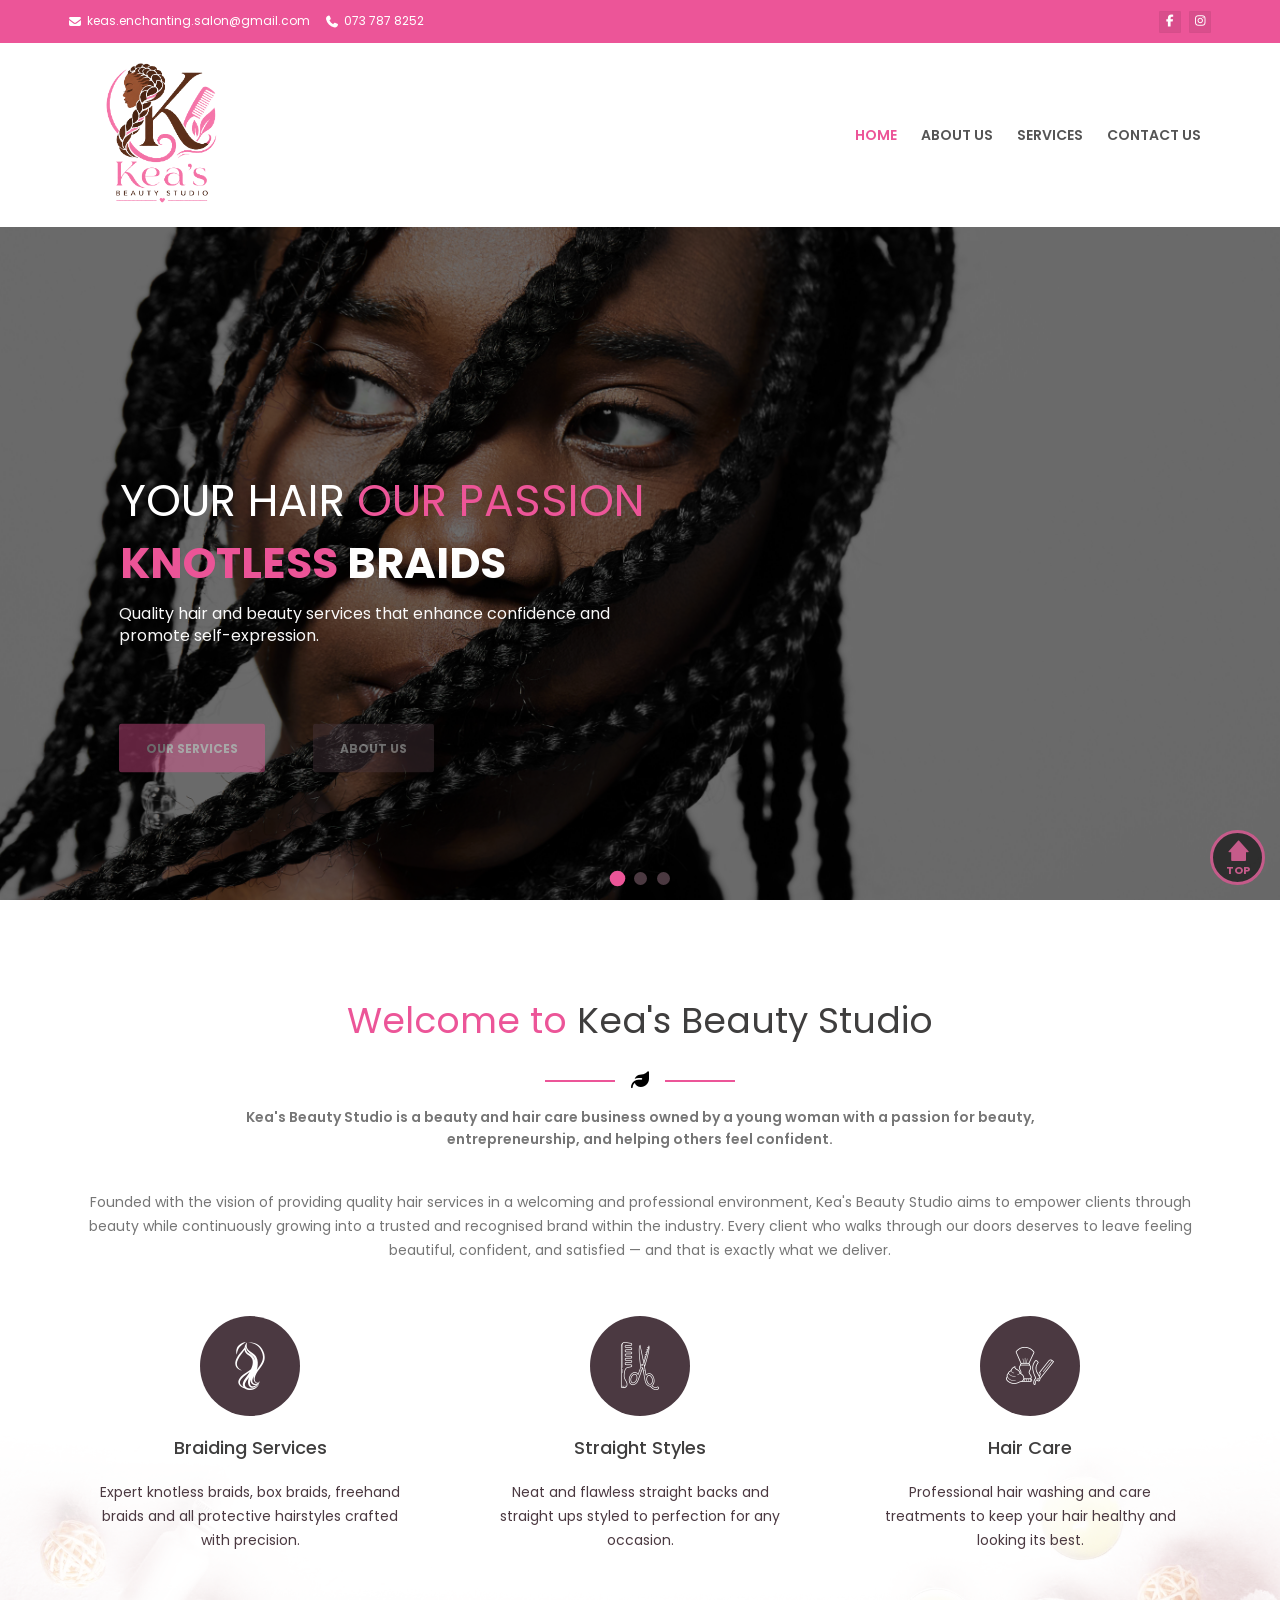
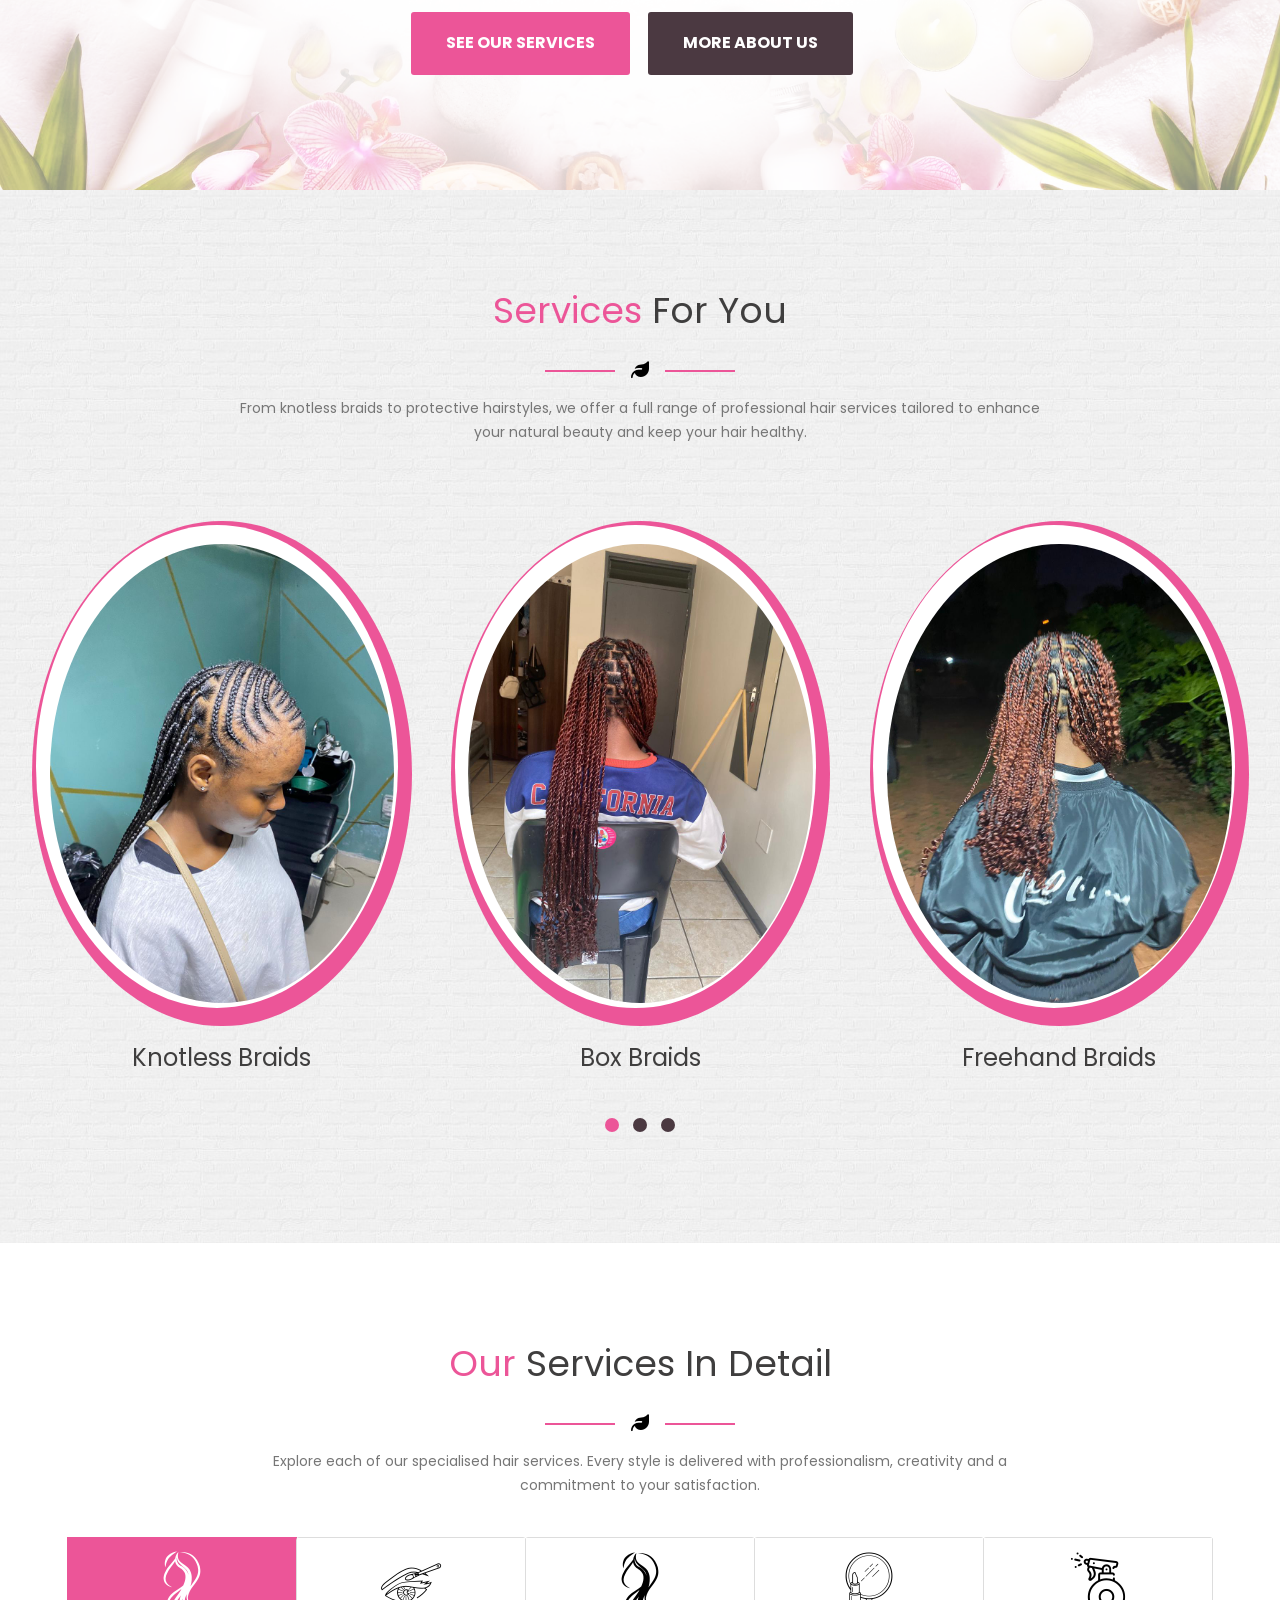
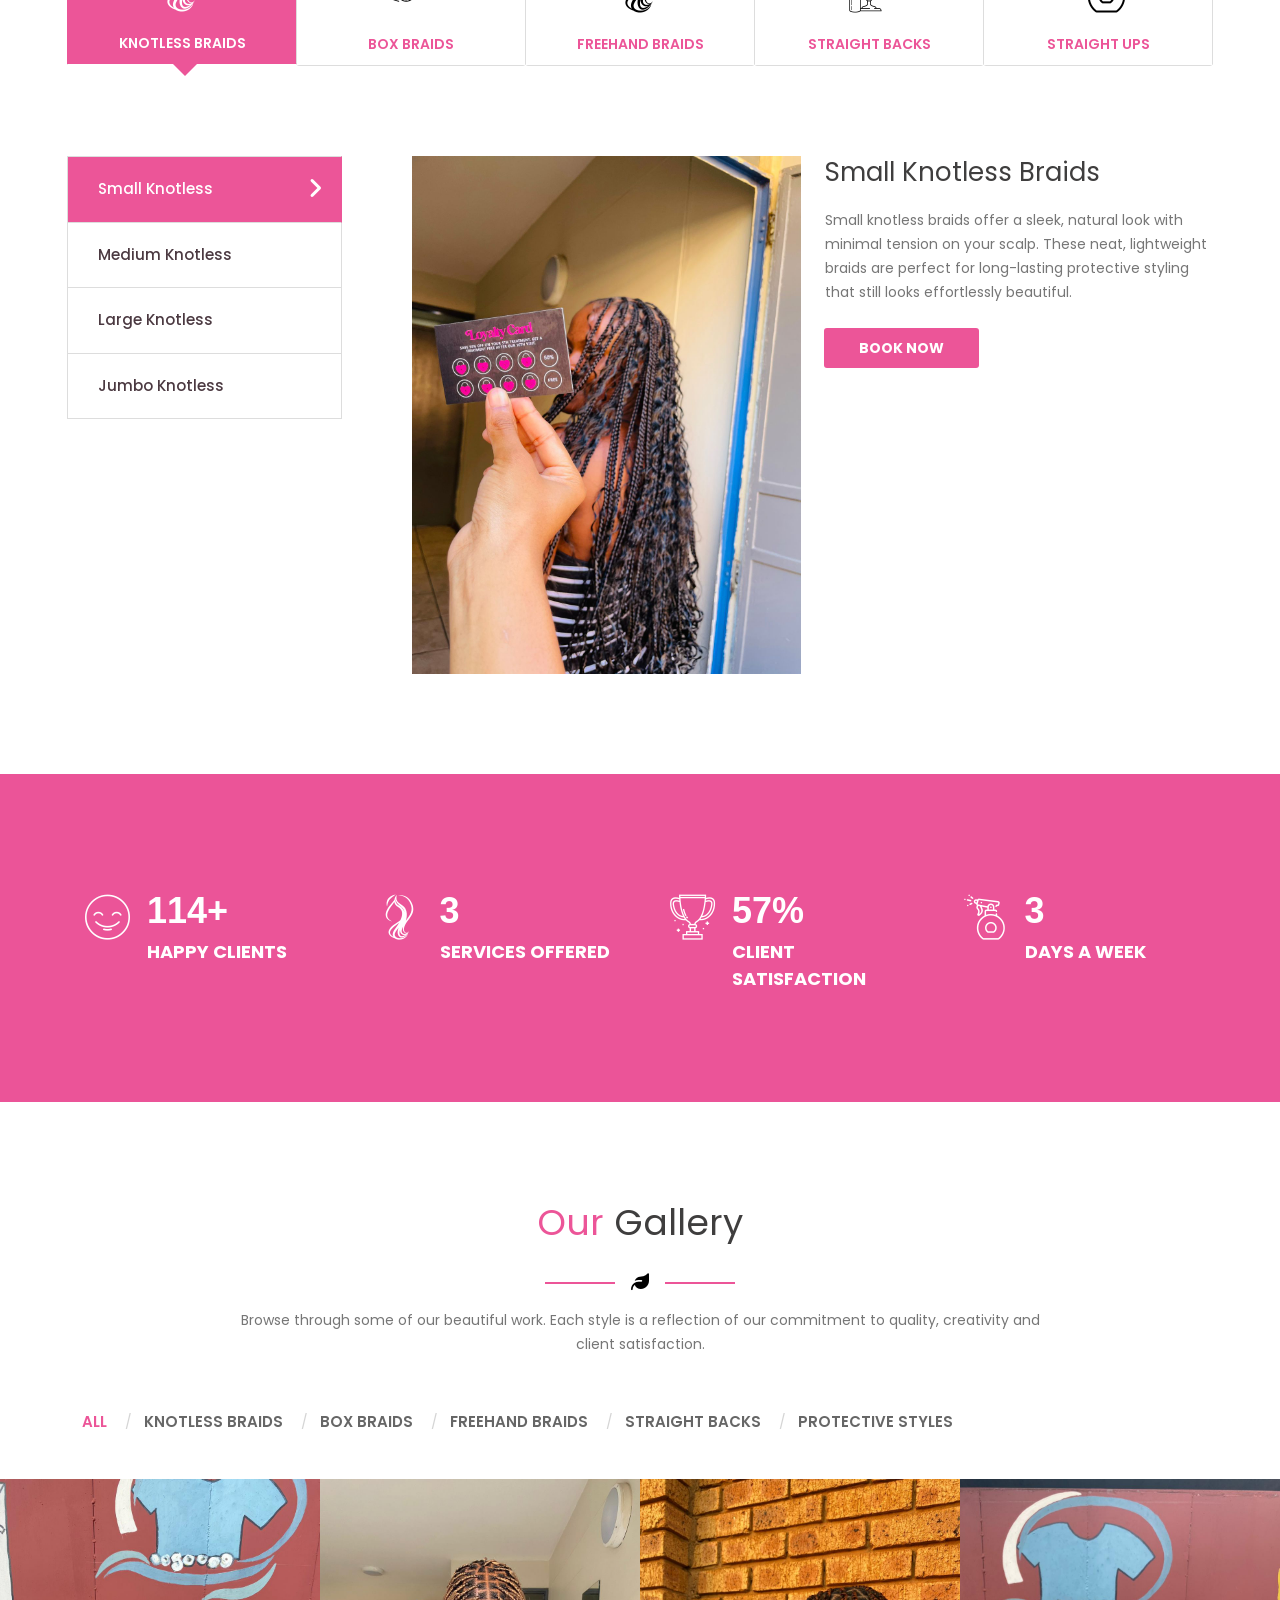
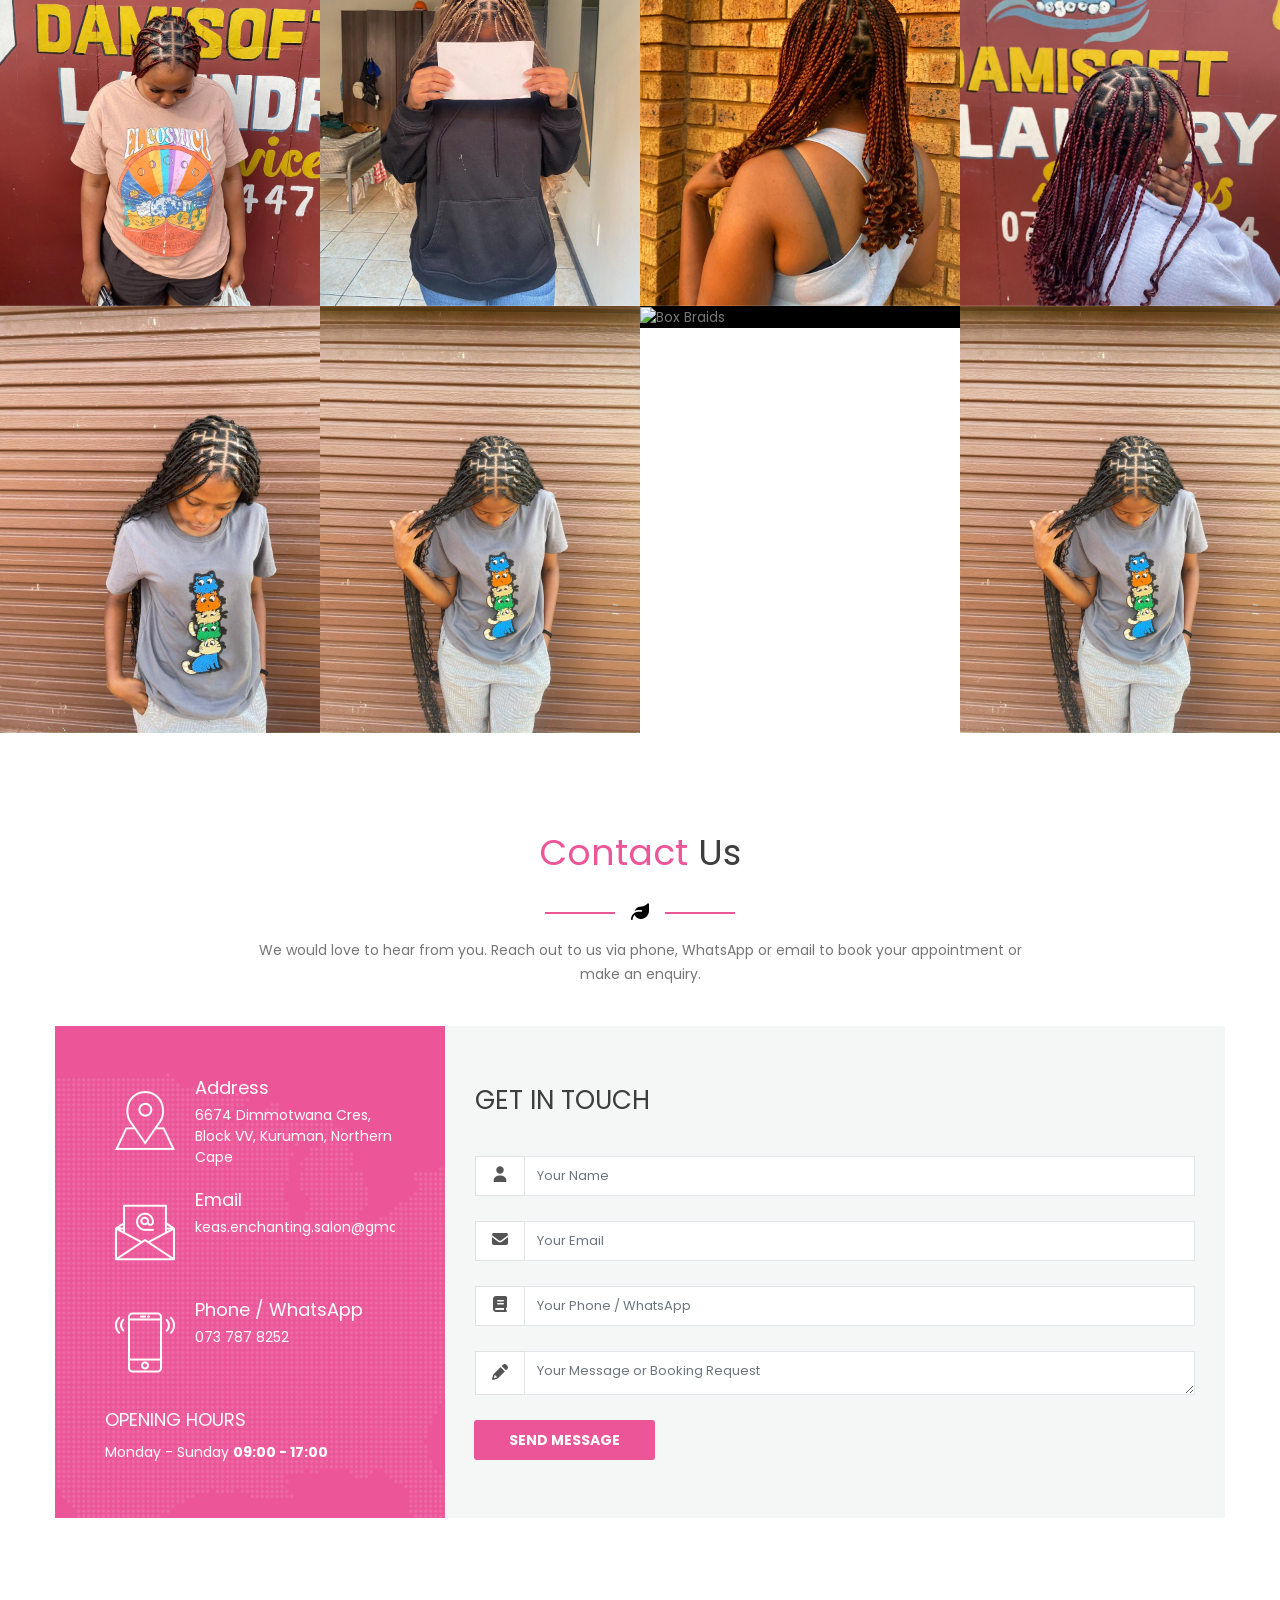
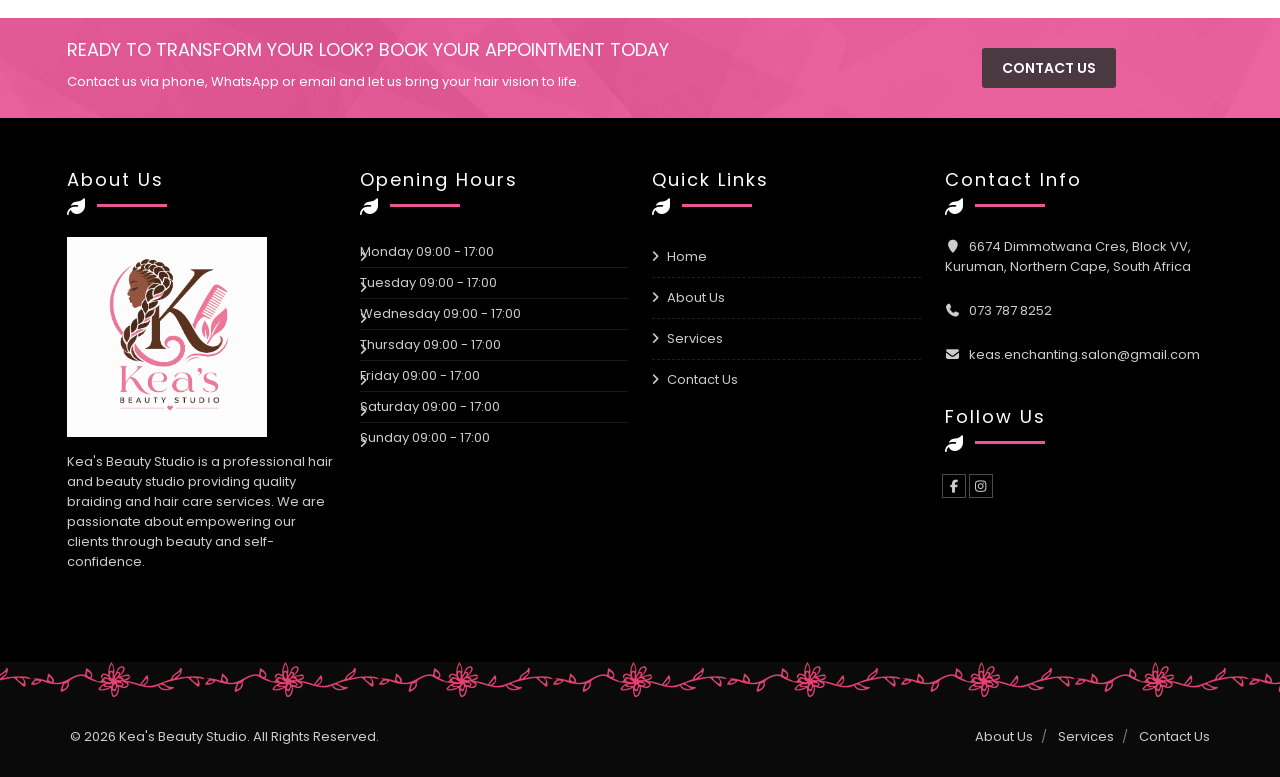
==== spa/index.html @ 13ef755a "first commit" ====
<!DOCTYPE html>

<html lang="en">

<head>

	<!-- META -->
    <meta charset="utf-8">
    <meta http-equiv="X-UA-Compatible" content="IE=edge">
    <meta name="keywords" content="hair braiding, knotless braids, box braids, protective hairstyles, hair studio, Kuruman">
    <meta name="author" content="Kea's Beauty Studio">
    <meta name="robots" content="">    
    <meta name="description" content="Kea's Beauty Studio - Quality hair and beauty services in a welcoming and professional environment.">
    
    <!-- FAVICONS ICON -->
    <link rel="icon" href="images/favicon.ico" type="image/x-icon" >
    <link rel="shortcut icon" type="image/x-icon" href="images/favicon.png" >
    
    <!-- PAGE TITLE HERE -->
    <title>Kea's Beauty Studio | Home</title>
    
    <!-- MOBILE SPECIFIC -->
    <meta name="viewport" content="width=device-width, initial-scale=1">

    <link rel="stylesheet" type="text/css" href="css/bootstrap.min.css">
    <link rel="stylesheet" type="text/css" href="css/font-awesome.min.css">
    <link rel="stylesheet" type="text/css" href="css/flaticon.min.css">
    <link rel="stylesheet" type="text/css" href="css/animate.min.css">
    <link rel="stylesheet" type="text/css" href="css/owl.carousel.min.css">
    <link rel="stylesheet" type="text/css" href="css/bootstrap-select.min.css">
    <link rel="stylesheet" type="text/css" href="css/magnific-popup.min.css">
    <link rel="stylesheet" type="text/css" href="css/loader.min.css">
    <link rel="stylesheet" type="text/css" href="css/style.css">
    <link rel="stylesheet" type="text/css" class="skin" href="css/skin/skin-1.css">

    <!-- REVOLUTION SLIDER CSS -->
    <link rel="stylesheet" type="text/css" href="plugins/revolution/revolution/css/settings.css">
    <link rel="stylesheet" type="text/css" href="plugins/revolution/revolution/css/navigation.css">

    <!-- GOOGLE FONTS -->
    <link href="https://fonts.googleapis.com/css?family=Poppins:300,300i,400,400i,500,500i,600,600i,700,700i,800,800i,900,900i" rel="stylesheet">
    
    <style>
        /* Added overlay for hero slides - makes text readable without changing layout */
        .rev_slider .slotholder:after {
            content: "";
            position: absolute;
            top: 0;
            left: 0;
            width: 100%;
            height: 100%;
            background: rgba(0, 0, 0, 0.55);
            z-index: 5;
            pointer-events: none;
        }
        /* Ensure overlay doesn't block clicks on buttons */
        .tp-caption {
            z-index: 20 !important;
        }
        
        /* FOOTER COLOR OVERRIDE - BLACK BACKGROUND */
        footer.site-footer.footer-light {
            background-color: #000000 !important;
        }
        
        footer.site-footer.footer-light .footer-top {
            background-color: #000000 !important;
        }
        
        footer.site-footer.footer-light .footer-bottom {
            background-color: #0a0a0a !important;
        }
        
        footer.site-footer.footer-light .widget .widget-title {
            color: #ffffff !important;
        }
        
        footer.site-footer.footer-light .widget p,
        footer.site-footer.footer-light .widget ul li,
        footer.site-footer.footer-light .widget ul li a,
        footer.site-footer.footer-light .copyrights-text,
        footer.site-footer.footer-light .copyrights-nav li a {
            color: #cccccc !important;
        }
        
        footer.site-footer.footer-light .widget ul li a:hover,
        footer.site-footer.footer-light .copyrights-nav li a:hover {
            color: #ffffff !important;
        }
        
        footer.site-footer.footer-light .wt-icon-box-wraper .icon-content h5,
        footer.site-footer.footer-light .wt-icon-box-wraper .icon-content p {
            color: #cccccc !important;
        }
        
        footer.site-footer.footer-light .bdr-1.bdr-gray-dark {
            border-color: #222222 !important;
        }
    </style>

</head>

<body id="bg">
 
	<div class="page-wraper"> 
       	
        <!-- HEADER START -->
        <header class="site-header header-style-1  mobile-sider-drawer-menu">
        
            <div class="top-bar">
                <div class="container">
                    <div class="wt-topbar-right">
                        <ul class="list-unstyled e-p-bx">
                            <li><i class="fa fa-envelope"></i>keas.enchanting.salon@gmail.com</li>
                            <li><i class="fa fa-phone"></i>073 787 8252</li>
                        </ul>
                        <ul class="social-bx list-inline">
                            <li><a href="https://www.facebook.com/" class="fa-brands fa-facebook-f"></a></li>
                            <li><a href="https://www.instagram.com/" class="fa-brands fa-instagram"></a></li>
                        </ul>
                    </div>
                </div>
            </div>

            <div class="sticky-header main-bar-wraper">
                <div class="main-bar bg-white">
                    <div class="container">
                        <div class="logo-header">
                            <a href="index.html">
                                <img src="images/keaAssets/keatransparentlogo.png" width="80px" height="40px" alt="Kea's Beauty Studio" style="object-fit:contain;">
                            </a>
                        </div>
                        
                        <!-- MAIN NAV -->
                        <div class="header-nav navbar-collapse collapse ">
                            <ul class=" nav navbar-nav">
                                <li class="active">
                                    <a href="index.html">Home</a>
                                </li>
                                <li>
                                    <a href="about-2.html">About Us</a>
                                </li>
                                <li>
                                    <a href="services-1.html">Services</a>
                                </li>
                               
                                <li>
                                    <a href="contact-1.html">Contact Us</a>
                                </li>
                            </ul>
                        </div>
                        <!--<div class="extra-nav">
                            <div class="extra-cell">
                                <a href="#search" class="site-search-btn"><i class="fa fa-search"></i></a>
                            </div>
                         </div>-->
                         <!-- NAV Toggle Button -->
                        <button id="mobile-side-drawer" data-target=".header-nav" data-toggle="collapse" type="button" class="navbar-toggler collapsed">
                            <span class="sr-only">Toggle navigation</span>
                            <span class="icon-bar icon-bar-first"></span>
                            <span class="icon-bar icon-bar-two"></span>
                            <span class="icon-bar icon-bar-three"></span>
                        </button>
                        <!-- SITE Search -->
                        <div id="search"> 
                            <span class="close"></span>
                            <form role="search" id="searchform" action="/search" method="get" class="radius-xl">
                                <div class="input-group">
                                    <input value="" name="q" type="search" placeholder="Type to search">
                                    <span class="input-group-btn"><button type="button" class="search-btn"><i class="fa fa-search"></i></button></span>
                                </div>   
                            </form>
                        </div>
                        
                    </div>
                </div>
            </div>
            
        </header>
        <!-- HEADER END -->
        
        <!-- CONTENT START -->
        <div class="page-content">
        
            <!-- SLIDER START -->
            <div id="rev_slider_1050_1_wrapper" class="rev_slider_wrapper fullscreen-container" data-alias="webproduct-light" data-source="gallery" style="background-color:transparent;padding:0px;">
            	<!-- START REVOLUTION SLIDER 5.4.1 fullscreen mode -->
                <div id="rev_slider_1050_1" class="slider-dots rev_slider fullscreenbanner" style="display:none;" data-version="5.4.1">
                    <ul>	
                        <!-- SLIDE 1 -->
                        <li data-index="rs-2938" data-transition="slideleft" data-slotamount="default" data-hideafterloop="0" data-hideslideonmobile="off"  data-easein="default" data-easeout="default" data-masterspeed="default"   data-thumb="images/keaAssets/kea5.jpeg"  data-rotate="0"  data-fsslotamount="7" data-saveperformance="off"  data-title="" data-param1="" data-param2="" data-param3="" data-param4="" data-param5="" data-param6="" data-param7="" data-param8="" data-param9="" data-param10="" data-description="">
                            <img src="images/keaAssets/braids8.jpg"  alt=""  data-bgposition="center center" data-bgfit="cover" data-bgrepeat="no-repeat" class="rev-slidebg" data-no-retina>
                    
                            <!-- LAYER NR. 1 -->
                            <div class="tp-caption WebProduct-Title   tp-resizeme" 
                                id="slide-2938-layer-01" 
                                data-x="['left','left','left','left']" data-hoffset="['30','30','20','20']" 
                                data-y="['middle','middle','top','top']" data-voffset="['-80','-80','200','130']" 
                                data-fontsize="['57','55','55','30']"
                                data-lineheight="['65','65','65','65']"
                                data-width="none"
                                data-height="none"
                                data-whitespace="nowrap"
                                data-type="text" 
                                data-responsive_offset="on" 
                                data-frames='[{"from":"x:-50px;opacity:0;","speed":1000,"to":"o:1;","delay":1000,"ease":"Power2.easeOut"},{"delay":"wait","speed":1500,"to":"opacity:0;","ease":"Power4.easeIn"}]'
                                data-textAlign="['left','left','left','left']"
                                data-paddingtop="[0,0,0,0]"
                                data-paddingright="[0,0,0,0]"
                                data-paddingbottom="[0,0,0,0]"
                                data-paddingleft="[0,0,0,0]"
                                style="z-index: 11; white-space: nowrap; text-transform:uppercase;">
                                <div class="text-white"> Your Hair <span class="site-text-primary"> Our Passion</span></div>
                            </div>
                    
                            <!-- LAYER NR. 2 -->
                            <div class="tp-caption WebProduct-SubTitle   tp-resizeme" 
                                id="slide-2938-layer-02" 
                                data-x="['left','left','left','left']" data-hoffset="['30','30','20','20']" 
                                data-y="['middle','middle','top','top']" data-voffset="['0','0','280','180']" 
                                data-fontsize="['55','55','55','30']"
                                data-lineheight="['75','75','75','75']"
                                data-width="['700','700','700','300']"
                                data-height="none"
                                data-whitespace="nowrap"
                                data-type="text" 
                                data-responsive_offset="on" 
                                data-frames='[{"from":"x:-50px;opacity:0;","speed":1000,"to":"o:1;","delay":1250,"ease":"Power2.easeOut"},{"delay":"wait","speed":1500,"to":"opacity:0;","ease":"Power4.easeIn"}]'
                                data-textAlign="['left','left','left','left']"
                                data-paddingtop="[0,0,0,0]"
                                data-paddingright="[0,0,0,0]"
                                data-paddingbottom="[0,0,0,0]"
                                data-paddingleft="[0,0,0,0]"
                                style="z-index: 12; white-space: nowrap; text-transform:uppercase; font-weight: 700;">
                                <div class="text-white">
                                	<span class="site-text-primary">Knotless</span> Braids
                                </div>
                            </div>
                    
                            <!-- LAYER NR. 3 -->
                            <div class="tp-caption WebProduct-Content   tp-resizeme" 
                                 id="slide-2938-layer-03" 
                                 data-x="['left','left','left','left']" data-hoffset="['30','30','20','20']" 
                                 data-y="['middle','middle','top','top']" data-voffset="['80','80','380','250']" 
                                data-fontsize="['21','21','24','18']"
                                data-lineheight="['28','28','32','26']"
                                data-width="['700','700','700','300']"
                                data-height="['none','none','76','68']"
                                data-whitespace="normal"
                                data-type="text" 
                                data-responsive_offset="on" 
                                data-frames='[{"from":"x:-50px;opacity:0;","speed":1000,"to":"o:1;","delay":1500,"ease":"Power2.easeOut"},{"delay":"wait","speed":1500,"to":"opacity:0;","ease":"Power4.easeIn"}]'
                                data-textAlign="['left','left','left','left']"
                                data-paddingtop="[0,0,0,0]"
                                data-paddingright="[0,0,0,0]"
                                data-paddingbottom="[0,0,0,0]"
                                data-paddingleft="[0,0,0,0]"
                                style="z-index: 13; white-space: normal;">
                                <div class="text-white">Quality hair and beauty services that enhance confidence and promote self-expression.</div>
                            </div>
                    
                            <!-- LAYER NR. 4 -->
                            <div class="tp-caption tp-resizeme" 
                                id="slide-2938-layer-04" 
                                data-x="['left','left','left','left']" data-hoffset="['30','30','20','20']" 
                                data-y="['middle','middle','top','top']" data-voffset="['180','180','480','400']" 
                                data-width="none"
                                data-height="none"
                                data-whitespace="nowrap"
                                data-type="button" 
                                data-responsive_offset="on" 
                                data-responsive="on"
                                data-frames='[{"from":"y:100px(R);opacity:0;","speed":2000,"to":"o:1;","delay":2000,"ease":"Power4.easeOut"},{"delay":"wait","speed":1000,"to":"y:-50px;opacity:0;","ease":"Power2.easeInOut"}]'
                                data-textAlign="['left','left','left','left']"
                                data-paddingtop="[0,0,0,0]"
                                data-paddingright="[40,40,40,40]"
                                data-paddingbottom="[0,0,0,0]"
                                data-paddingleft="[0,0,0,0]"
                                style="z-index:13; text-transform:uppercase; font-weight:700;">
                               <a href="services-1.html" class="site-button radius-sm button-lg">Our Services</a>
                            </div>
                            <!-- LAYER NR. 5 -->
                            <div class="tp-caption tp-resizeme" 
                                id="slide-2938-layer-05" 
                                data-x="['left','left','left','left']" data-hoffset="['240','240','200','200']" 
                                data-y="['middle','middle','top','top']" data-voffset="['180','180','480','400']" 
                                data-width="none"
                                data-height="none"
                                data-whitespace="nowrap"
                                data-type="button" 
                                data-responsive_offset="on" 
                                data-responsive="on"
                                data-frames='[{"from":"y:100px(R);opacity:0;","speed":2000,"to":"o:1;","delay":2000,"ease":"Power4.easeOut"},{"delay":"wait","speed":1000,"to":"y:-50px;opacity:0;","ease":"Power2.easeInOut"}]'
                                data-textAlign="['left','left','left','left']"
                                data-paddingtop="[0,0,0,0]"
                                data-paddingright="[0,0,0,0]"
                                data-paddingbottom="[0,0,0,0]"
                                data-paddingleft="[40,40,40,40]"
                                style="z-index:13; text-transform:uppercase; font-weight:700;">
                               <a href="about-1.html" class="site-button-secondry radius-sm button-lg">About Us</a>
                            </div>
                                                           
                        </li>
                        <!-- SLIDE 2 -->
                        <li data-index="rs-2939" data-transition="slideleft" data-slotamount="default" data-hideafterloop="0" data-hideslideonmobile="off"  data-easein="default" data-easeout="default" data-masterspeed="default"  data-thumb="images/keaAssets/kea12.jpeg"  data-rotate="0"  data-saveperformance="off"  data-title="" data-param1="" data-param2="" data-param3="" data-param4="" data-param5="" data-param6="" data-param7="" data-param8="" data-param9="" data-param10="" data-description="">
                            <img src="images/keaAssets/box7.jpg"  alt=""  data-bgposition="center center" data-bgfit="cover" data-bgrepeat="no-repeat" class="rev-slidebg" data-no-retina>
                    
                            <!-- LAYER NR. 1 -->
                            <div class="tp-caption WebProduct-Title   tp-resizeme" 
                                id="slide-2939-layer-01" 
                                data-x="['left','left','left','left']" data-hoffset="['30','30','20','20']" 
                                data-y="['middle','middle','top','top']" data-voffset="['-80','-80','200','130']" 
                                data-fontsize="['57','55','55','30']"
                                data-lineheight="['65','65','65','65']"
                                data-width="none"
                                data-height="none"
                                data-whitespace="nowrap"
                                data-type="text" 
                                data-responsive_offset="on" 
                                data-frames='[{"from":"x:-50px;opacity:0;","speed":1000,"to":"o:1;","delay":1000,"ease":"Power2.easeOut"},{"delay":"wait","speed":1500,"to":"opacity:0;","ease":"Power4.easeIn"}]'
                                data-textAlign="['left','left','left','left']"
                                data-paddingtop="[0,0,0,0]"
                                data-paddingright="[0,0,0,0]"
                                data-paddingbottom="[0,0,0,0]"
                                data-paddingleft="[0,0,0,0]"
                                style="z-index: 11; white-space: nowrap; text-transform:uppercase;">
                                <div class="text-white"> Feel <span class="site-text-primary"> Confident</span></div>
                            </div>
                    
                            <!-- LAYER NR. 2 -->
                            <div class="tp-caption WebProduct-SubTitle   tp-resizeme" 
                                id="slide-2939-layer-02" 
                                data-x="['left','left','left','left']" data-hoffset="['30','30','20','20']" 
                                data-y="['middle','middle','top','top']" data-voffset="['0','0','280','180']" 
                                data-fontsize="['55','55','55','30']"
                                data-lineheight="['75','75','75','75']"
                                data-width="['700','700','700','300']"
                                data-height="none"
                                data-whitespace="nowrap"
                                data-type="text" 
                                data-responsive_offset="on" 
                                data-frames='[{"from":"x:-50px;opacity:0;","speed":1000,"to":"o:1;","delay":1250,"ease":"Power2.easeOut"},{"delay":"wait","speed":1500,"to":"opacity:0;","ease":"Power4.easeIn"}]'
                                data-textAlign="['left','left','left','left']"
                                data-paddingtop="[0,0,0,0]"
                                data-paddingright="[0,0,0,0]"
                                data-paddingbottom="[0,0,0,0]"
                                data-paddingleft="[0,0,0,0]"
                                style="z-index: 12; white-space: nowrap; text-transform:uppercase; font-weight: 700;">
                                <div class="text-white">
                                	<span class="site-text-primary">Box Braids &</span> Freehand
                                </div>
                            </div>
                    
                            <!-- LAYER NR. 3 -->
                            <div class="tp-caption WebProduct-Content   tp-resizeme" 
                                 id="slide-2939-layer-03" 
                                 data-x="['left','left','left','left']" data-hoffset="['30','30','20','20']" 
                                 data-y="['middle','middle','top','top']" data-voffset="['80','80','380','250']" 
                                data-fontsize="['21','21','24','18']"
                                data-lineheight="['28','28','32','26']"
                                data-width="['700','700','700','300']"
                                data-height="['none','none','76','68']"
                                data-whitespace="normal"
                                data-type="text" 
                                data-responsive_offset="on" 
                                data-frames='[{"from":"x:-50px;opacity:0;","speed":1000,"to":"o:1;","delay":1500,"ease":"Power2.easeOut"},{"delay":"wait","speed":1500,"to":"opacity:0;","ease":"Power4.easeIn"}]'
                                data-textAlign="['left','left','left','left']"
                                data-paddingtop="[0,0,0,0]"
                                data-paddingright="[0,0,0,0]"
                                data-paddingbottom="[0,0,0,0]"
                                data-paddingleft="[0,0,0,0]"
                                style="z-index: 13; white-space: normal;">
                                <div class="text-white">Empowering clients through beauty and self-confidence, one style at a time.</div>
                            </div>
                    
                            <!-- LAYER NR. 4 -->
                            <div class="tp-caption tp-resizeme" 
                                id="slide-2939-layer-04" 
                                data-x="['left','left','left','left']" data-hoffset="['30','30','20','20']" 
                                data-y="['middle','middle','top','top']" data-voffset="['180','180','480','400']" 
                                data-width="none"
                                data-height="none"
                                data-whitespace="nowrap"
                                data-type="button" 
                                data-responsive_offset="on" 
                                data-responsive="on"
                                data-frames='[{"from":"y:100px(R);opacity:0;","speed":2000,"to":"o:1;","delay":2000,"ease":"Power4.easeOut"},{"delay":"wait","speed":1000,"to":"y:-50px;opacity:0;","ease":"Power2.easeInOut"}]'
                                data-textAlign="['left','left','left','left']"
                                data-paddingtop="[0,0,0,0]"
                                data-paddingright="[40,40,40,40]"
                                data-paddingbottom="[0,0,0,0]"
                                data-paddingleft="[0,0,0,0]"
                                style="z-index:13; text-transform:uppercase; font-weight:700;">
                               <a href="services-1.html" class="site-button radius-sm button-lg">Our Services</a>
                            </div>
                            <!-- LAYER NR. 5 -->
                            <div class="tp-caption tp-resizeme" 
                                id="slide-2939-layer-05" 
                                data-x="['left','left','left','left']" data-hoffset="['240','240','200','200']" 
                                data-y="['middle','middle','top','top']" data-voffset="['180','180','480','400']" 
                                data-width="none"
                                data-height="none"
                                data-whitespace="nowrap"
                                data-type="button" 
                                data-responsive_offset="on" 
                                data-responsive="on"
                                data-frames='[{"from":"y:100px(R);opacity:0;","speed":2000,"to":"o:1;","delay":2000,"ease":"Power4.easeOut"},{"delay":"wait","speed":1000,"to":"y:-50px;opacity:0;","ease":"Power2.easeInOut"}]'
                                data-textAlign="['left','left','left','left']"
                                data-paddingtop="[0,0,0,0]"
                                data-paddingright="[0,0,0,0]"
                                data-paddingbottom="[0,0,0,0]"
                                data-paddingleft="[40,40,40,40]"
                                style="z-index:13; text-transform:uppercase; font-weight:700;">
                               <a href="about-1.html" class="site-button-secondry radius-sm button-lg">About Us</a>
                            </div>
                                                           
                        </li>
                        <!-- SLIDE 3 -->
                        <li data-index="rs-2940" data-transition="slideleft" data-slotamount="default" data-hideafterloop="0" data-hideslideonmobile="off"  data-easein="default" data-easeout="default" data-masterspeed="default"   data-thumb="images/keaAssets/kea20.jpeg"  data-rotate="0"   data-fsslotamount="7" data-saveperformance="off"  data-title="" data-param1="" data-param2="" data-param3="" data-param4="" data-param5="" data-param6="" data-param7="" data-param8="" data-param9="" data-param10="" data-description="">
                            <img src="images/keaAssets/hair5.jpg"  alt=""  data-bgposition="center center" data-bgfit="cover" data-bgrepeat="no-repeat" class="rev-slidebg" data-no-retina>
                    
                            <!-- LAYER NR. 1 -->
                            <div class="tp-caption WebProduct-Title   tp-resizeme" 
                                id="slide-2940-layer-01" 
                                data-x="['left','left','left','left']" data-hoffset="['30','30','20','20']" 
                                data-y="['middle','middle','top','top']" data-voffset="['-80','-80','200','130']" 
                                data-fontsize="['57','55','55','30']"
                                data-lineheight="['65','65','65','65']"
                                data-width="none"
                                data-height="none"
                                data-whitespace="nowrap"
                                data-type="text" 
                                data-responsive_offset="on" 
                                data-frames='[{"from":"x:-50px;opacity:0;","speed":1000,"to":"o:1;","delay":1000,"ease":"Power2.easeOut"},{"delay":"wait","speed":1500,"to":"opacity:0;","ease":"Power4.easeIn"}]'
                                data-textAlign="['left','left','left','left']"
                                data-paddingtop="[0,0,0,0]"
                                data-paddingright="[0,0,0,0]"
                                data-paddingbottom="[0,0,0,0]"
                                data-paddingleft="[0,0,0,0]"
                                style="z-index: 11; white-space: nowrap; text-transform:uppercase;">
                                <div class="text-white"> Beauty <span class="site-text-primary"> Means</span></div>
                            </div>
                    
                            <!-- LAYER NR. 2 -->
                            <div class="tp-caption WebProduct-SubTitle   tp-resizeme" 
                                id="slide-2940-layer-02" 
                                data-x="['left','left','left','left']" data-hoffset="['30','30','20','20']" 
                                data-y="['middle','middle','top','top']" data-voffset="['0','0','280','180']" 
                                data-fontsize="['55','55','55','30']"
                                data-lineheight="['75','75','75','75']"
                                data-width="['700','700','700','300']"
                                data-height="none"
                                data-whitespace="nowrap"
                                data-type="text" 
                                data-responsive_offset="on" 
                                data-frames='[{"from":"x:-50px;opacity:0;","speed":1000,"to":"o:1;","delay":1250,"ease":"Power2.easeOut"},{"delay":"wait","speed":1500,"to":"opacity:0;","ease":"Power4.easeIn"}]'
                                data-textAlign="['left','left','left','left']"
                                data-paddingtop="[0,0,0,0]"
                                data-paddingright="[0,0,0,0]"
                                data-paddingbottom="[0,0,0,0]"
                                data-paddingleft="[0,0,0,0]"
                                style="z-index: 12; white-space: nowrap; text-transform:uppercase; font-weight: 700;">
                                <div class="text-white">
                                	<span class="site-text-primary">Protective</span> Hairstyles
                                </div>
                            </div>
                    
                            <!-- LAYER NR. 3 -->
                            <div class="tp-caption WebProduct-Content   tp-resizeme" 
                                 id="slide-2940-layer-03" 
                                 data-x="['left','left','left','left']" data-hoffset="['30','30','20','20']" 
                                 data-y="['middle','middle','top','top']" data-voffset="['80','80','380','250']" 
                                data-fontsize="['21','21','24','18']"
                                data-lineheight="['28','28','32','26']"
                                data-width="['700','700','700','300']"
                                data-height="['none','none','76','68']"
                                data-whitespace="normal"
                                data-type="text" 
                                data-responsive_offset="on" 
                                data-frames='[{"from":"x:-50px;opacity:0;","speed":1000,"to":"o:1;","delay":1500,"ease":"Power2.easeOut"},{"delay":"wait","speed":1500,"to":"opacity:0;","ease":"Power4.easeIn"}]'
                                data-textAlign="['left','left','left','left']"
                                data-paddingtop="[0,0,0,0]"
                                data-paddingright="[0,0,0,0]"
                                data-paddingbottom="[0,0,0,0]"
                                data-paddingleft="[0,0,0,0]"
                                style="z-index: 13; white-space: normal;">
                                <div class="text-white">Straight backs, straight ups and protective hairstyles crafted with creativity and care.</div>
                            </div>
                    
                            <!-- LAYER NR. 4 -->
                            <div class="tp-caption tp-resizeme" 
                                id="slide-2940-layer-04" 
                                data-x="['left','left','left','left']" data-hoffset="['30','30','20','20']" 
                                data-y="['middle','middle','top','top']" data-voffset="['180','180','480','400']" 
                                data-width="none"
                                data-height="none"
                                data-whitespace="nowrap"
                                data-type="button" 
                                data-responsive_offset="on" 
                                data-responsive="on"
                                data-frames='[{"from":"y:100px(R);opacity:0;","speed":2000,"to":"o:1;","delay":2000,"ease":"Power4.easeOut"},{"delay":"wait","speed":1000,"to":"y:-50px;opacity:0;","ease":"Power2.easeInOut"}]'
                                data-textAlign="['left','left','left','left']"
                                data-paddingtop="[0,0,0,0]"
                                data-paddingright="[40,40,40,40]"
                                data-paddingbottom="[0,0,0,0]"
                                data-paddingleft="[0,0,0,0]"
                                style="z-index:13; text-transform:uppercase; font-weight:700;">
                               <a href="services-1.html" class="site-button radius-sm button-lg">Our Services</a>
                            </div>
                            <!-- LAYER NR. 5 -->
                            <div class="tp-caption tp-resizeme" 
                                id="slide-2940-layer-05" 
                                data-x="['left','left','left','left']" data-hoffset="['240','240','200','200']" 
                                data-y="['middle','middle','top','top']" data-voffset="['180','180','480','400']" 
                                data-width="none"
                                data-height="none"
                                data-whitespace="nowrap"
                                data-type="button" 
                                data-responsive_offset="on" 
                                data-responsive="on"
                                data-frames='[{"from":"y:100px(R);opacity:0;","speed":2000,"to":"o:1;","delay":2000,"ease":"Power4.easeOut"},{"delay":"wait","speed":1000,"to":"y:-50px;opacity:0;","ease":"Power2.easeInOut"}]'
                                data-textAlign="['left','left','left','left']"
                                data-paddingtop="[0,0,0,0]"
                                data-paddingright="[0,0,0,0]"
                                data-paddingbottom="[0,0,0,0]"
                                data-paddingleft="[40,40,40,40]"
                                style="z-index:13; text-transform:uppercase; font-weight:700;">
                               <a href="about-1.html" class="site-button-secondry radius-sm button-lg">About Us</a>
                            </div>
                                                           
                        </li>                                                
                    </ul>
                    	
                </div>
            </div>
            <!-- SLIDER END -->
            
            <!-- WELCOME SECTION START -->
            <div class="section-full p-t100  p-b70 bg-bottom-center bg-full-width bg-no-repeat" style="background-image:url(images/background/bg-1.png);">
                <div class="container ">
                    <div class="section-head text-center">
                        <h2><span class="site-text-primary"> Welcome to </span> Kea's Beauty Studio</h2>
                        <div class="wt-separator-outer ">
                            <div class="wt-separator style-icon">
                                <i class="fa fa-leaf text-black"></i>
                                <span class="separator-left site-bg-primary"></span>
                                <span class="separator-right site-bg-primary"></span>
                            </div>                            
                        </div>
                        
                        <p class="font-16"><strong>
                        Kea's Beauty Studio is a beauty and hair care business owned by a young woman with a passion for beauty, entrepreneurship, and helping others feel confident.
                          </strong>
                        </p>
                        
                    </div>
                    <div class="section-content text-center about-spa m-b30">
                    	<p>
                        Founded with the vision of providing quality hair services in a welcoming and professional environment, Kea's Beauty Studio aims to empower clients through beauty while continuously growing into a trusted and recognised brand within the industry. Every client who walks through our doors deserves to leave feeling beautiful, confident, and satisfied — and that is exactly what we deliver.
                        </p>
                        <div class="row d-flex justify-content-center">
                            <div class="col-lg-4 col-md-6 m-b30">
                                <div class="wt-icon-box-wraper p-a30 center">
                                    <div class="wt-icon-box-md radius bg-secondry m-b20 circle-line-effect">
                                        <span class="icon-cell text-white"><span class="flaticon-female-hairs"></span></span>
                                    </div>
                                    <div class="icon-content">
                                        <h3 class="wt-tilte font-weight-500">Braiding Services</h3>
                                        <p class="text-secondry">Expert knotless braids, box braids, freehand braids and all protective hairstyles crafted with precision.</p>
                                    </div>
                                </div>
                            </div>
                            <div class="col-lg-4 col-md-6 m-b30">
                                <div class="wt-icon-box-wraper p-a30 center">
                                    <div class="wt-icon-box-md radius bg-secondry m-b20 circle-line-effect">
                                        <span class="icon-cell text-white"><span class="flaticon-scissors"></span></span>
                                    </div>
                                    <div class="icon-content">
                                        <h3 class="wt-tilte font-weight-500">Straight Styles</h3>
                                        <p class="text-secondry">Neat and flawless straight backs and straight ups styled to perfection for any occasion.</p>
                                    </div>
                                </div>
                            </div>
                            <div class="col-lg-4 col-md-6 m-b30">
                                <div class="wt-icon-box-wraper p-a30 center">
                                    <div class="wt-icon-box-md radius bg-secondry m-b20 circle-line-effect">
                                        <span class="icon-cell text-white"><span class="flaticon-shaving"></span></span>
                                    </div>
                                    <div class="icon-content">
                                        <h3 class="wt-tilte font-weight-500">Hair Care</h3>
                                        <p class="text-secondry">Professional hair washing and care treatments to keep your hair healthy and looking its best.</p>
                                    </div>
                                </div>
                            </div>
                        </div>
                        <div>
                            <a href="services-1.html" class="m-b15 site-button text-uppercase radius-sm m-lr15 font-weight-700 button-lg" >See Our Services</a>
                            <a href="about-2.html" class="m-b15 site-button-secondry text-uppercase radius-sm m-lr15 font-weight-700 button-lg">More About Us</a>
                        </div>
                    </div>
                </div>
            </div>   
            <!-- WELCOME SECTION END -->
                       
            <!-- OUR SERVICES SECTION START  -->
            <div class="section-full bg-gray p-t100 p-b70 bg-repeat" style="background-image:url(images/background/bg-6.jpg);">
            	<div class="container-fluid">
                    <!-- TITLE START-->
                    <div class="section-head text-center">
                        <h2><span class="site-text-primary">Services </span> For You</h2>
                        <div class="wt-separator-outer ">
                            <div class="wt-separator style-icon">
                                <i class="fa fa-leaf text-black"></i>
                                <span class="separator-left site-bg-primary"></span>
                                <span class="separator-right site-bg-primary"></span>
                            </div>                            
                        </div>
                        <p>From knotless braids to protective hairstyles, we offer a full range of professional hair services tailored to enhance your natural beauty and keep your hair healthy.</p>
                    </div>
                    <!-- TITLE END-->
                    <div class="section-content our-services-index">
                        <div class="owl-carousel home-carousel-2 m-b30">
                            <div class="item">
                                <div class="wt-box p-t50">
                                    <div class="wt-media site-text-primary m-b20 radius-bx circle-effect-1 wt-img-overlay11">
                                        <img src="images/keaAssets/kea2.jpeg" class="radius-bx" alt="">
                                        <div class="text-center p-a30 wt-img-overlay11-content text-white">
                                            <div class="overlay-11-detail">
                                                <div class="overlay-11-info">
                                                    <p class="m-b0">Natural-looking, tension-free braids that start knotless from the roots for ultimate comfort.</p>
                                                    <h3 class="m-b0"><a href="services-1.html">More</a></h3>
                                                </div>
                                            </div>
                                            <div class="site-bg-primary bg-color radius-bx opacity-08"></div>
                                        </div>
                                    </div>
                                    <div class="wt-info p-t30 text-center">
                                    	<h2>Knotless Braids</h2>
                                    </div>
                                </div>
                            </div>
                            <div class="item">
                                <div class="wt-box p-t50">
                                    <div class="wt-media site-text-primary m-b20 radius-bx circle-effect-1 wt-img-overlay11">
                                        <img src="images/keaAssets/kea8.jpeg" class="radius-bx" alt="">
                                        <div class="text-center p-a30 wt-img-overlay11-content text-white">
                                            <div class="overlay-11-detail">
                                                <div class="overlay-11-info">
                                                    <p class="m-b0">Classic and versatile box braids in any size, length and style you desire.</p>
                                                    <h3 class="m-b0"><a href="services-1.html">More</a></h3>
                                                </div>
                                            </div>
                                            <div class="site-bg-primary bg-color radius-bx opacity-08"></div>
                                        </div>
                                    </div>
                                    <div class="wt-info p-t30 text-center">
                                    	<h2>Box Braids</h2>
                                    </div>
                                </div>
                            </div>
                            <div class="item">
                                <div class="wt-box p-t50">
                                    <div class="wt-media site-text-primary m-b20 radius-bx circle-effect-1 wt-img-overlay11">
                                        <img src="images/keaAssets/kea15.jpeg" class="radius-bx" alt="">
                                        <div class="text-center p-a30 wt-img-overlay11-content text-white">
                                            <div class="overlay-11-detail">
                                                <div class="overlay-11-info">
                                                    <p class="m-b0">Creative and unique freehand braiding styles designed to express your individuality.</p>
                                                    <h3 class="m-b0"><a href="services-1.html">More</a></h3>
                                                </div>
                                            </div>
                                            <div class="site-bg-primary bg-color radius-bx opacity-08"></div>
                                        </div>
                                    </div>
                                    <div class="wt-info p-t30 text-center">
                                    	<h2>Freehand Braids</h2>
                                    </div>
                                </div>
                            </div>
                            <div class="item">
                                <div class="wt-box p-t50">
                                    <div class="wt-media site-text-primary m-b20 radius-bx circle-effect-1 wt-img-overlay11">
                                        <img src="images/keaAssets/kea22.jpeg" class="radius-bx" alt="">
                                        <div class="text-center p-a30 wt-img-overlay11-content text-white">
                                            <div class="overlay-11-detail">
                                                <div class="overlay-11-info">
                                                    <p class="m-b0">Sleek and neat straight backs for a clean, polished look suitable for any occasion.</p>
                                                    <h3 class="m-b0"><a href="services-1.html">More</a></h3>
                                                </div>
                                            </div>
                                            <div class="site-bg-primary bg-color radius-bx opacity-08"></div>
                                        </div>
                                    </div>
                                    <div class="wt-info p-t30 text-center">
                                    	<h2>Straight Backs</h2>
                                    </div>
                                </div>
                            </div>
                            <div class="item">
                                <div class="wt-box p-t50">
                                    <div class="wt-media site-text-primary m-b20 radius-bx circle-effect-1 wt-img-overlay11">
                                        <img src="images/keaAssets/kea28.jpeg" class="radius-bx" alt="">
                                        <div class="text-center p-a30 wt-img-overlay11-content text-white">
                                            <div class="overlay-11-detail">
                                                <div class="overlay-11-info">
                                                    <p class="m-b0">Sharp and stylish straight ups crafted with care for a bold, confident look.</p>
                                                    <h3 class="m-b0"><a href="services-1.html">More</a></h3>
                                                </div>
                                            </div>
                                            <div class="site-bg-primary bg-color radius-bx opacity-08"></div>
                                        </div>
                                    </div>
                                    <div class="wt-info p-t30 text-center">
                                    	<h2>Straight Ups</h2>
                                    </div>
                                </div>
                            </div>
                            <div class="item">
                                <div class="wt-box p-t50">
                                    <div class="wt-media site-text-primary m-b20 radius-bx circle-effect-1 wt-img-overlay11">
                                        <img src="images/keaAssets/kea33.jpeg" class="radius-bx" alt="">
                                        <div class="text-center p-a30 wt-img-overlay11-content text-white">
                                            <div class="overlay-11-detail">
                                                <div class="overlay-11-info">
                                                    <p class="m-b0">Beautiful protective hairstyles that keep your natural hair healthy while looking stunning.</p>
                                                    <h3 class="m-b0"><a href="services-1.html">More</a></h3>
                                                </div>
                                            </div>
                                            <div class="site-bg-primary bg-color radius-bx opacity-08"></div>
                                        </div>
                                    </div>
                                    <div class="wt-info p-t30 text-center">
                                    	<h2>Protective Hairstyles</h2>
                                    </div>
                                </div>
                            </div>
                            <div class="item">
                                <div class="wt-box p-t50">
                                    <div class="wt-media site-text-primary m-b20 radius-bx circle-effect-1 wt-img-overlay11">
                                        <img src="images/keaAssets/kea10.jpeg" class="radius-bx" alt="">
                                        <div class="text-center p-a30 wt-img-overlay11-content text-white">
                                            <div class="overlay-11-detail">
                                                <div class="overlay-11-info">
                                                    <p class="m-b0">Professional hair washing services to cleanse, nourish and refresh your hair and scalp.</p>
                                                    <h3 class="m-b0"><a href="services-1.html">More</a></h3>
                                                </div>
                                            </div>
                                            <div class="site-bg-primary bg-color radius-bx opacity-08"></div>
                                        </div>
                                    </div>
                                    <div class="wt-info p-t30 text-center">
                                    	<h2>Hair Washing</h2>
                                    </div>
                                </div>
                            </div>
                        </div>
                    </div>
                    
                </div>
            </div>
            <!-- OUR SERVICES SECTION END  -->  
            
            <!-- PRICING SECTION START  -->
            <div class="section-full bg-white p-t100 p-b70">
                <div class="container">
                    <!-- TITLE START-->
                    <div class="section-head text-center">
                        <h2><span class="site-text-primary">Our</span> Services In Detail</h2>
                        <div class="wt-separator-outer">
                            <div class="wt-separator style-icon">
                                <i class="fa fa-leaf text-black"></i>
                                <span class="separator-left site-bg-primary"></span>
                                <span class="separator-right site-bg-primary"></span>
                            </div>                            
                        </div>
                        <p>Explore each of our specialised hair services. Every style is delivered with professionalism, creativity and a commitment to your satisfaction.</p>
                    </div>
                    <!-- TITLE END-->
                    <div class="section-content">
                        <div class="owl-carousel our-pricing-carousel owl-btn-vertical-center owl-btn-hover nav nav-tabs">
                        	
                            <!-- Block 1 -->
                            <div class="item active-arrow active">
                                <a data-bs-toggle="tab" href="#pricing-item1" class="tab-block">
                                    <div class="our-pricing-tab radius-sm bdr-1 bdr-gray">
                                        <div class="wt-icon-box-wraper center p-lr10">
                                        	<div class="icon-lg m-b5">
                                                <span class="icon-cell text-black"><i class="flaticon-female-hairs"></i></span>
                                            </div>
                                            <div class="icon-content">
                                                <span class="wt-tilte text-uppercase p-b10 inline-block font-weight-600">Knotless Braids</span>
                                            </div>
                                        </div>
                                    </div>
                                </a>
                            </div>
                            <!-- Block 2 -->
                            <div class="item">
                                <a data-bs-toggle="tab" href="#pricing-item2" class="tab-block">
                                    <div class="our-pricing-tab radius-sm bdr-1 bdr-gray">
                                        <div class="wt-icon-box-wraper center p-lr10">
                                            <div class="icon-lg m-b5">
                                                <span class="icon-cell text-black"><i class="flaticon-eye"></i></span>
                                            </div>
                                            <div class="icon-content">
                                                <span class="wt-tilte text-uppercase p-b10 inline-block font-weight-600">Box Braids</span>
                                            </div>
                                        </div>
                                    </div>
                                </a>
                            </div>
                            <!-- Block 3 -->
                            <div class="item">
                                <a data-bs-toggle="tab" href="#pricing-item3" class="tab-block">
                                    <div class="our-pricing-tab radius-sm bdr-1 bdr-gray">
                                        <div class="wt-icon-box-wraper center p-lr10">
                                        	<div class="icon-lg m-b5">
                                                <span class="icon-cell text-black"><i class="flaticon-female-hairs"></i></span>
                                            </div>
                                            <div class="icon-content">
                                                <span class="wt-tilte text-uppercase p-b10 inline-block font-weight-600">Freehand Braids</span>
                                            </div>    
                                        </div>
                                    </div>
                                </a>
                            </div>
                            <!-- Block 4 -->
                            <div class="item">
                                <a data-bs-toggle="tab" href="#pricing-item4" class="tab-block">
                                    <div class="our-pricing-tab radius-sm bdr-1 bdr-gray">
                                        <div class="wt-icon-box-wraper center p-lr10">
                                            <div class="icon-lg m-b5">
                                                <span class="icon-cell text-black"><i class="flaticon-mirror"></i></span>
                                            </div>
                                            <div class="icon-content">
                                                <span class="wt-tilte text-uppercase p-b10 inline-block font-weight-600">Straight Backs</span>
                                            </div>
                                        </div>
                                    </div>
                                </a>
                            </div>
                            <!-- Block 5 -->
                            <div class="item">
                                <a data-bs-toggle="tab" href="#pricing-item5" class="tab-block">
                                    <div class="our-pricing-tab radius-sm bdr-1 bdr-gray">
                                        <div class="wt-icon-box-wraper center p-lr10">
                                            <div class="icon-lg m-b5">
                                                <span class="icon-cell text-black"><i class="flaticon-spray-bottle"></i></span>
                                            </div>
                                            <div class="icon-content">
                                                <span class="wt-tilte text-uppercase p-b10 inline-block font-weight-600">Straight Ups</span>
                                            </div>
                                        </div>
                                    </div>
                                </a>
                            </div>
                            <!-- Block 6 -->
                            <div class="item">
                                <a data-bs-toggle="tab" href="#pricing-item6" class="tab-block">
                                    <div class="our-pricing-tab radius-sm bdr-1 bdr-gray">
                                        <div class="wt-icon-box-wraper center p-lr10">
                                        	<div class="icon-lg m-b5">
                                                <span class="icon-cell text-black"><i class="flaticon-people"></i></span>
                                            </div>
                                            <div class="icon-content">
                                                <span class="wt-tilte text-uppercase p-b10 inline-block font-weight-600">Protective Styles</span>
                                            </div>
                                        </div>
                                    </div>
                                </a>
                            </div>
                            <!-- Block 7 -->
                            <div class="item">
                                <a data-bs-toggle="tab" href="#pricing-item7" class="tab-block">
                                    <div class="our-pricing-tab radius-sm bdr-1 bdr-gray">
                                        <div class="wt-icon-box-wraper center p-lr10">
                                            <div class="icon-lg m-b5">
                                                <span class="icon-cell text-black"><i class="flaticon-eye"></i></span>
                                            </div>
                                            <div class="icon-content">
                                                <span class="wt-tilte text-uppercase p-b10 inline-block font-weight-600">Hair Washing</span>
                                            </div>
                                        </div>
                                    </div>
                                </a>
                            </div>
                            
                        </div>

                        <div class="tab-content m-b30">
                            <!-- Block 1 - Knotless Braids -->
                            <div id="pricing-item1" class="pricing-tab-content-block tab-pane active-arrow">
                                <div class="section-content p-t50">
                                    <div class="wt-tabs vertical bg-tabs">
                                        <ul class="nav nav-tabs">
                                            <li class="nav-item"><a class="nav-link active" data-bs-toggle="tab" href="#pricing-tab1-1">Small Knotless</a></li>
                                            <li class="nav-item"><a class="nav-link" data-bs-toggle="tab" href="#pricing-tab1-2">Medium Knotless</a></li>
                                            <li class="nav-item"><a class="nav-link" data-bs-toggle="tab" href="#pricing-tab1-3">Large Knotless</a></li>
                                            <li class="nav-item"><a class="nav-link" data-bs-toggle="tab" href="#pricing-tab1-4">Jumbo Knotless</a></li>
                                        </ul>
                                        <div class="tab-content p-l50">
                                            <div id="pricing-tab1-1" class="tab-pane active">
                                                <div class="pricing-tab-inner">
                                                    <div class="row">
                                                        <div class="col-lg-6 col-md-12">
                                                            <div class="wt-media"><img src="images/keaAssets/kea3.jpeg" alt="Small Knotless Braids"></div>
                                                        </div>
                                                        <div class="col-lg-6 col-md-12">
                                                            <div class="wt-tilte">
                                                                <h3 class="font-26 font-weight-400">Small Knotless Braids</h3>
                                                                <p>Small knotless braids offer a sleek, natural look with minimal tension on your scalp. These neat, lightweight braids are perfect for long-lasting protective styling that still looks effortlessly beautiful.</p>
                                                                <a href="contact-1.html" class="site-button skew-icon-btn radius-sm">
                                                                  <span class="font-weight-700 inline-block text-uppercase p-lr15">Book Now</span> 
                                                                </a>
                                                            </div>
                                                        </div>
                                                    </div>
                                                </div>
                                            </div>
                                            <div id="pricing-tab1-2" class="tab-pane">
                                                <div class="pricing-tab-inner">
                                                    <div class="row">
                                                        <div class="col-lg-6 col-md-12">
                                                            <div class="wt-media"><img src="images/keaAssets/kea6.jpeg" alt="Medium Knotless Braids"></div>
                                                        </div>
                                                        <div class="col-lg-6 col-md-12">
                                                            <div class="wt-tilte">
                                                                <h3 class="font-26 font-weight-400">Medium Knotless Braids</h3>
                                                                <p>Medium knotless braids are the most popular size — the perfect balance between fullness and comfort. Versatile enough for everyday wear or special occasions, styled to suit your personality.</p>
                                                                <a href="contact-1.html" class="site-button skew-icon-btn radius-sm">
                                                                  <span class="font-weight-700 inline-block text-uppercase p-lr15">Book Now</span> 
                                                                </a>
                                                            </div>
                                                        </div>
                                                    </div>
                                                </div>
                                            </div>
                                            <div id="pricing-tab1-3" class="tab-pane">
                                                <div class="pricing-tab-inner">
                                                    <div class="row">
                                                        <div class="col-lg-6 col-md-12">
                                                            <div class="wt-media"><img src="images/keaAssets/kea9.jpeg" alt="Large Knotless Braids"></div>
                                                        </div>
                                                        <div class="col-lg-6 col-md-12">
                                                            <div class="wt-tilte">
                                                                <h3 class="font-26 font-weight-400">Large Knotless Braids</h3>
                                                                <p>Large knotless braids give a bold, voluminous look that makes a statement. Done quickly and comfortably, these are ideal for clients who want a striking style with a shorter installation time.</p>
                                                                <a href="contact-1.html" class="site-button skew-icon-btn radius-sm">
                                                                  <span class="font-weight-700 inline-block text-uppercase p-lr15">Book Now</span> 
                                                                </a>
                                                            </div>
                                                        </div>
                                                    </div>
                                                </div>
                                            </div>
                                            <div id="pricing-tab1-4" class="tab-pane">
                                                <div class="pricing-tab-inner">
                                                    <div class="row">
                                                        <div class="col-lg-6 col-md-12">
                                                            <div class="wt-media"><img src="images/keaAssets/kea13.jpeg" alt="Jumbo Knotless Braids"></div>
                                                        </div>
                                                        <div class="col-lg-6 col-md-12">
                                                            <div class="wt-tilte">
                                                                <h3 class="font-26 font-weight-400">Jumbo Knotless Braids</h3>
                                                                <p>Jumbo knotless braids are a chunky, fashion-forward style that turns heads. Quick to install and stunning to look at, these are a go-to for clients who love a dramatic and modern protective style.</p>
                                                                <a href="contact-1.html" class="site-button skew-icon-btn radius-sm">
                                                                  <span class="font-weight-700 inline-block text-uppercase p-lr15">Book Now</span> 
                                                                </a>
                                                            </div>
                                                        </div>
                                                    </div>
                                                </div>
                                            </div>
                                        </div>
                                    </div>
                                </div>
                            </div>
                            <!-- Block 2 - Box Braids -->
                            <div id="pricing-item2" class="pricing-tab-content-block tab-pane">
                                <div class="section-content p-t50">
                                    <div class="wt-tabs vertical bg-tabs">
                                        <ul class="nav nav-tabs">
                                            <li class="nav-item"><a class="nav-link active" data-bs-toggle="tab" href="#pricing-tab2-1">Small Box Braids</a></li>
                                            <li class="nav-item"><a class="nav-link" data-bs-toggle="tab" href="#pricing-tab2-2">Medium Box Braids</a></li>
                                            <li class="nav-item"><a class="nav-link" data-bs-toggle="tab" href="#pricing-tab2-3">Large Box Braids</a></li>
                                            <li class="nav-item"><a class="nav-link" data-bs-toggle="tab" href="#pricing-tab2-4">Jumbo Box Braids</a></li>
                                        </ul>
                                        <div class="tab-content p-l50">
                                            <div id="pricing-tab2-1" class="tab-pane active">
                                                <div class="pricing-tab-inner">
                                                    <div class="row">
                                                        <div class="col-lg-6 col-md-12">
                                                            <div class="wt-media"><img src="images/keaAssets/kea16.jpeg" alt="Small Box Braids"></div>
                                                        </div>
                                                        <div class="col-lg-6 col-md-12">
                                                            <div class="wt-tilte">
                                                                <h3 class="font-26 font-weight-400">Small Box Braids</h3>
                                                                <p>Small box braids are a timeless classic — intricate, detailed and long-lasting. These micro-sized braids are perfect for clients who want maximum versatility and a polished, refined finish.</p>
                                                                <a href="contact-1.html" class="site-button skew-icon-btn radius-sm">
                                                                  <span class="font-weight-700 inline-block text-uppercase p-lr15">Book Now</span> 
                                                                </a>
                                                            </div>
                                                        </div>
                                                    </div>
                                                </div>
                                            </div>
                                            <div id="pricing-tab2-2" class="tab-pane">
                                                <div class="pricing-tab-inner">
                                                    <div class="row">
                                                        <div class="col-lg-6 col-md-12">
                                                            <div class="wt-media"><img src="images/keaAssets/kea18.jpeg" alt="Medium Box Braids"></div>
                                                        </div>
                                                        <div class="col-lg-6 col-md-12">
                                                            <div class="wt-tilte">
                                                                <h3 class="font-26 font-weight-400">Medium Box Braids</h3>
                                                                <p>Medium box braids are a fan favourite — stylish, manageable and suitable for any hair type. A versatile protective style that works for casual days, events and everything in between.</p>
                                                                <a href="contact-1.html" class="site-button skew-icon-btn radius-sm">
                                                                  <span class="font-weight-700 inline-block text-uppercase p-lr15">Book Now</span> 
                                                                </a>
                                                            </div>
                                                        </div>
                                                    </div>
                                                </div>
                                            </div>
                                            <div id="pricing-tab2-3" class="tab-pane">
                                                <div class="pricing-tab-inner">
                                                    <div class="row">
                                                        <div class="col-lg-6 col-md-12">
                                                            <div class="wt-media"><img src="images/keaAssets/kea21.jpeg" alt="Large Box Braids"></div>
                                                        </div>
                                                        <div class="col-lg-6 col-md-12">
                                                            <div class="wt-tilte">
                                                                <h3 class="font-26 font-weight-400">Large Box Braids</h3>
                                                                <p>Large box braids are bold and effortlessly cool. A great option for those wanting a low-maintenance protective style with a strong visual impact and a quick installation time.</p>
                                                                <a href="contact-1.html" class="site-button skew-icon-btn radius-sm">
                                                                  <span class="font-weight-700 inline-block text-uppercase p-lr15">Book Now</span> 
                                                                </a>
                                                            </div>
                                                        </div>
                                                    </div>
                                                </div>
                                            </div>
                                            <div id="pricing-tab2-4" class="tab-pane">
                                                <div class="pricing-tab-inner">
                                                    <div class="row">
                                                        <div class="col-lg-6 col-md-12">
                                                            <div class="wt-media"><img src="images/keaAssets/kea24.jpeg" alt="Jumbo Box Braids"></div>
                                                        </div>
                                                        <div class="col-lg-6 col-md-12">
                                                            <div class="wt-tilte">
                                                                <h3 class="font-26 font-weight-400">Jumbo Box Braids</h3>
                                                                <p>Jumbo box braids are the ultimate statement style — thick, full and commanding. They are installed quickly, last well, and give you that powerful, confident energy that Kea's Beauty Studio is known for.</p>
                                                                <a href="contact-1.html" class="site-button skew-icon-btn radius-sm">
                                                                  <span class="font-weight-700 inline-block text-uppercase p-lr15">Book Now</span> 
                                                                </a>
                                                            </div>
                                                        </div>
                                                    </div>
                                                </div>
                                            </div>
                                        </div>
                                    </div>
                                </div>
                            </div>
                            <!-- Block 3 - Freehand Braids -->
                            <div id="pricing-item3" class="pricing-tab-content-block tab-pane">
                                <div class="section-content p-t50">
                                    <div class="wt-tabs vertical bg-tabs">
                                        <ul class="nav nav-tabs">
                                            <li class="nav-item"><a class="nav-link active" data-bs-toggle="tab" href="#pricing-tab3-1">Classic Freehand</a></li>
                                            <li class="nav-item"><a class="nav-link" data-bs-toggle="tab" href="#pricing-tab3-2">Creative Freehand</a></li>
                                        </ul>
                                        <div class="tab-content p-l50">
                                            <div id="pricing-tab3-1" class="tab-pane active">
                                                <div class="pricing-tab-inner">
                                                    <div class="row">
                                                        <div class="col-lg-6 col-md-12">
                                                            <div class="wt-media"><img src="images/keaAssets/kea25.jpeg" alt="Classic Freehand Braids"></div>
                                                        </div>
                                                        <div class="col-lg-6 col-md-12">
                                                            <div class="wt-tilte">
                                                                <h3 class="font-26 font-weight-400">Classic Freehand Braids</h3>
                                                                <p>Classic freehand braids are done without parting guides, giving a more natural, organic look. These braids have an effortless beauty that works for both casual and formal settings.</p>
                                                                <a href="contact-1.html" class="site-button skew-icon-btn radius-sm">
                                                                  <span class="font-weight-700 inline-block text-uppercase p-lr15">Book Now</span> 
                                                                </a>
                                                            </div>
                                                        </div>
                                                    </div>
                                                </div>
                                            </div>
                                            <div id="pricing-tab3-2" class="tab-pane">
                                                <div class="pricing-tab-inner">
                                                    <div class="row">
                                                        <div class="col-lg-6 col-md-12">
                                                            <div class="wt-media"><img src="images/keaAssets/kea27.jpeg" alt="Creative Freehand Braids"></div>
                                                        </div>
                                                        <div class="col-lg-6 col-md-12">
                                                            <div class="wt-tilte">
                                                                <h3 class="font-26 font-weight-400">Creative Freehand Braids</h3>
                                                                <p>Creative freehand braids are where artistry meets hair. Our stylist brings your vision to life with unique patterns, shapes and designs that reflect your personality and individual style.</p>
                                                                <a href="contact-1.html" class="site-button skew-icon-btn radius-sm">
                                                                  <span class="font-weight-700 inline-block text-uppercase p-lr15">Book Now</span> 
                                                                </a>
                                                            </div>
                                                        </div>
                                                    </div>
                                                </div>
                                            </div>
                                        </div>
                                    </div>
                                </div>
                            </div>
                            <!-- Block 4 - Straight Backs -->
                            <div id="pricing-item4" class="pricing-tab-content-block tab-pane">
                                <div class="section-content p-t50">
                                    <div class="wt-tabs vertical bg-tabs">
                                        <ul class="nav nav-tabs">
                                            <li class="nav-item"><a class="nav-link active" data-bs-toggle="tab" href="#pricing-tab4-1">Simple Straight Backs</a></li>
                                            <li class="nav-item"><a class="nav-link" data-bs-toggle="tab" href="#pricing-tab4-2">Decorated Straight Backs</a></li>
                                        </ul>
                                        <div class="tab-content p-l50">
                                            <div id="pricing-tab4-1" class="tab-pane active">
                                                <div class="pricing-tab-inner">
                                                    <div class="row">
                                                        <div class="col-lg-6 col-md-12">
                                                            <div class="wt-media"><img src="images/keaAssets/kea29.jpeg" alt="Simple Straight Backs"></div>
                                                        </div>
                                                        <div class="col-lg-6 col-md-12">
                                                            <div class="wt-tilte">
                                                                <h3 class="font-26 font-weight-400">Simple Straight Backs</h3>
                                                                <p>Clean, neat and classic straight backs braided from front to back. A timeless style that is low-maintenance, comfortable and suitable for school, work or everyday wear.</p>
                                                                <a href="contact-1.html" class="site-button skew-icon-btn radius-sm">
                                                                  <span class="font-weight-700 inline-block text-uppercase p-lr15">Book Now</span> 
                                                                </a>
                                                            </div>
                                                        </div>
                                                    </div>
                                                </div>
                                            </div>
                                            <div id="pricing-tab4-2" class="tab-pane">
                                                <div class="pricing-tab-inner">
                                                    <div class="row">
                                                        <div class="col-lg-6 col-md-12">
                                                            <div class="wt-media"><img src="images/keaAssets/kea31.jpeg" alt="Decorated Straight Backs"></div>
                                                        </div>
                                                        <div class="col-lg-6 col-md-12">
                                                            <div class="wt-tilte">
                                                                <h3 class="font-26 font-weight-400">Decorated Straight Backs</h3>
                                                                <p>Straight backs with added accessories, beads or creative parting designs to elevate the look. Perfect for occasions where you want your straight backs to be a little more special and eye-catching.</p>
                                                                <a href="contact-1.html" class="site-button skew-icon-btn radius-sm">
                                                                  <span class="font-weight-700 inline-block text-uppercase p-lr15">Book Now</span> 
                                                                </a>
                                                            </div>
                                                        </div>
                                                    </div>
                                                </div>
                                            </div>
                                        </div>
                                    </div>
                                </div>
                            </div>
                            <!-- Block 5 - Straight Ups -->
                            <div id="pricing-item5" class="pricing-tab-content-block tab-pane">
                                <div class="section-content p-t50">
                                    <div class="wt-tabs vertical bg-tabs">
                                        <ul class="nav nav-tabs">
                                            <li class="nav-item"><a class="nav-link active" data-bs-toggle="tab" href="#pricing-tab5-1">Classic Straight Ups</a></li>
                                            <li class="nav-item"><a class="nav-link" data-bs-toggle="tab" href="#pricing-tab5-2">Styled Straight Ups</a></li>
                                        </ul>
                                        <div class="tab-content p-l50">
                                            <div id="pricing-tab5-1" class="tab-pane active">
                                                <div class="pricing-tab-inner">
                                                    <div class="row">
                                                        <div class="col-lg-6 col-md-12">
                                                            <div class="wt-media"><img src="images/keaAssets/kea32.jpeg" alt="Classic Straight Ups"></div>
                                                        </div>
                                                        <div class="col-lg-6 col-md-12">
                                                            <div class="wt-tilte">
                                                                <h3 class="font-26 font-weight-400">Classic Straight Ups</h3>
                                                                <p>Sharp and defined straight ups braided upward along the hairline for a clean, structured look. A bold style that gives you that confident, put-together appearance from every angle.</p>
                                                                <a href="contact-1.html" class="site-button skew-icon-btn radius-sm">
                                                                  <span class="font-weight-700 inline-block text-uppercase p-lr15">Book Now</span> 
                                                                </a>
                                                            </div>
                                                        </div>
                                                    </div>
                                                </div>
                                            </div>
                                            <div id="pricing-tab5-2" class="tab-pane">
                                                <div class="pricing-tab-inner">
                                                    <div class="row">
                                                        <div class="col-lg-6 col-md-12">
                                                            <div class="wt-media"><img src="images/keaAssets/kea34.jpeg" alt="Styled Straight Ups"></div>
                                                        </div>
                                                        <div class="col-lg-6 col-md-12">
                                                            <div class="wt-tilte">
                                                                <h3 class="font-26 font-weight-400">Styled Straight Ups</h3>
                                                                <p>Straight ups with creative patterns, curved lines or mixed designs that take your style to the next level. Perfect for those who want their look to stand out and make a lasting impression.</p>
                                                                <a href="contact-1.html" class="site-button skew-icon-btn radius-sm">
                                                                  <span class="font-weight-700 inline-block text-uppercase p-lr15">Book Now</span> 
                                                                </a>
                                                            </div>
                                                        </div>
                                                    </div>
                                                </div>
                                            </div>
                                        </div>
                                    </div>
                                </div>
                            </div>
                            <!-- Block 6 - Protective Styles -->
                            <div id="pricing-item6" class="pricing-tab-content-block tab-pane">
                                <div class="section-content p-t50">
                                    <div class="wt-tabs vertical bg-tabs">
                                        <ul class="nav nav-tabs">
                                            <li class="nav-item"><a class="nav-link active" data-bs-toggle="tab" href="#pricing-tab6-1">Protective Braids</a></li>
                                            <li class="nav-item"><a class="nav-link" data-bs-toggle="tab" href="#pricing-tab6-2">Natural Styles</a></li>
                                        </ul>
                                        <div class="tab-content p-l50">
                                            <div id="pricing-tab6-1" class="tab-pane active">
                                                <div class="pricing-tab-inner">
                                                    <div class="row">
                                                        <div class="col-lg-6 col-md-12">
                                                            <div class="wt-media"><img src="images/keaAssets/kea17.jpeg" alt="Protective Braids"></div>
                                                        </div>
                                                        <div class="col-lg-6 col-md-12">
                                                            <div class="wt-tilte">
                                                                <h3 class="font-26 font-weight-400">Protective Braids</h3>
                                                                <p>Protective braided styles designed to minimise manipulation, reduce breakage and promote healthy hair growth. These styles tuck away your natural hair while keeping you looking fabulous.</p>
                                                                <a href="contact-1.html" class="site-button skew-icon-btn radius-sm">
                                                                  <span class="font-weight-700 inline-block text-uppercase p-lr15">Book Now</span> 
                                                                </a>
                                                            </div>
                                                        </div>
                                                    </div>
                                                </div>
                                            </div>
                                            <div id="pricing-tab6-2" class="tab-pane">
                                                <div class="pricing-tab-inner">
                                                    <div class="row">
                                                        <div class="col-lg-6 col-md-12">
                                                            <div class="wt-media"><img src="images/keaAssets/kea19.jpeg" alt="Natural Protective Styles"></div>
                                                        </div>
                                                        <div class="col-lg-6 col-md-12">
                                                            <div class="wt-tilte">
                                                                <h3 class="font-26 font-weight-400">Natural Protective Styles</h3>
                                                                <p>Natural protective styles that celebrate and preserve your hair's natural texture. These styles are gentle on your hair and scalp while still giving you a beautiful, polished appearance.</p>
                                                                <a href="contact-1.html" class="site-button skew-icon-btn radius-sm">
                                                                  <span class="font-weight-700 inline-block text-uppercase p-lr15">Book Now</span> 
                                                                </a>
                                                            </div>
                                                        </div>
                                                    </div>
                                                </div>
                                            </div>
                                        </div>
                                    </div>
                                </div>
                            </div>
                            <!-- Block 7 - Hair Washing -->
                            <div id="pricing-item7" class="pricing-tab-content-block tab-pane">
                                <div class="section-content p-t50">
                                    <div class="wt-tabs vertical bg-tabs">
                                        <ul class="nav nav-tabs">
                                            <li class="nav-item"><a class="nav-link active" data-bs-toggle="tab" href="#pricing-tab7-1">Standard Wash</a></li>
                                            <li class="nav-item"><a class="nav-link" data-bs-toggle="tab" href="#pricing-tab7-2">Deep Cleanse Wash</a></li>
                                        </ul>
                                        <div class="tab-content p-l50">
                                            <div id="pricing-tab7-1" class="tab-pane active">
                                                <div class="pricing-tab-inner">
                                                    <div class="row">
                                                        <div class="col-lg-6 col-md-12">
                                                            <div class="wt-media"><img src="images/keaAssets/kea11.jpeg" alt="Standard Hair Wash"></div>
                                                        </div>
                                                        <div class="col-lg-6 col-md-12">
                                                            <div class="wt-tilte">
                                                                <h3 class="font-26 font-weight-400">Standard Hair Wash</h3>
                                                                <p>A thorough and professional shampoo and conditioner treatment to cleanse your hair and scalp. Leaves your hair feeling fresh, soft and ready for your next style appointment.</p>
                                                                <a href="contact-1.html" class="site-button skew-icon-btn radius-sm">
                                                                  <span class="font-weight-700 inline-block text-uppercase p-lr15">Book Now</span> 
                                                                </a>
                                                            </div>
                                                        </div>
                                                    </div>
                                                </div>
                                            </div>
                                            <div id="pricing-tab7-2" class="tab-pane">
                                                <div class="pricing-tab-inner">
                                                    <div class="row">
                                                        <div class="col-lg-6 col-md-12">
                                                            <div class="wt-media"><img src="images/keaAssets/kea14.jpeg" alt="Deep Cleanse Wash"></div>
                                                        </div>
                                                        <div class="col-lg-6 col-md-12">
                                                            <div class="wt-tilte">
                                                                <h3 class="font-26 font-weight-400">Deep Cleanse Wash</h3>
                                                                <p>A deep cleansing treatment that removes product buildup, soothes the scalp and restores moisture to your hair. Ideal before installing a new protective style to ensure a clean, healthy foundation.</p>
                                                                <a href="contact-1.html" class="site-button skew-icon-btn radius-sm">
                                                                  <span class="font-weight-700 inline-block text-uppercase p-lr15">Book Now</span> 
                                                                </a>
                                                            </div>
                                                        </div>
                                                    </div>
                                                </div>
                                            </div>
                                        </div>
                                    </div>
                                </div>
                            </div>
                            
                        </div>
                    </div>

                </div>
            </div>
            <!-- PRICING SECTION END  -->   
                                
            <!-- COMPANY STATUS SECTION START -->
            <div class="section-full overlay-wraper bg-center bg-cover p-t100 p-b70 site-bg-primary"  style="background-image:url(images/keaAssets/stylist9.jpg);">
            	<div class="overlay-main site-bg-primary opacity-09"></div>
            	<div class="container summary-counter">
                    <div class="row">
                    	<!-- COLUMNS 1 -->
                        <div class="col-lg-3 col-md-6 col-sm-6 m-b30">
                            <div class="wt-icon-box-wraper left p-a10 text-white">
                                <span class="icon-md">
                                    <span class="flaticon-happy"></span>
                                </span>
                                <div class="icon-content">
                                    <div><span class="counter"> 200 </span><b>+</b></div>
                                    <span class="text-uppercase">Happy Clients</span>
                                </div>
                            </div>
                        </div>
                        <!-- COLUMNS 2 -->
                        <div class="col-lg-3 col-md-6 col-sm-6 m-b30">
                            <div class="wt-icon-box-wraper left p-a10 text-white">
                                <span class="icon-md">
                                    <span class="flaticon-female-hairs"></span>
                                </span>
                                <div class="icon-content">
                                    <div><span class="counter"> 7 </span><b></b></div>
                                    <span class="text-uppercase">Services Offered</span>
                                </div>
                            </div>
                        </div>
                        <!-- COLUMNS 3 -->
                        <div class="col-lg-3 col-md-6 col-sm-6 m-b30">
                            <div class="wt-icon-box-wraper left p-a10 text-white">
                                <span class="icon-md">
                                    <span class="flaticon-trophy"></span>
                                </span>
                                <div class="icon-content">
                                    <div><span class="counter"> 100 </span><b>%</b></div>
                                    <span class="text-uppercase">Client Satisfaction</span>
                                </div>
                            </div>
                        </div>
                        <!-- COLUMNS 4 -->
                        <div class="col-lg-3 col-md-6 col-sm-6 m-b30">
                            <div class="wt-icon-box-wraper left p-a10 text-white">
                                <span class="icon-md">
                                    <span class="flaticon-spray-bottle"></span>
                                </span>
                                <div class="icon-content">
                                    <div><span class="counter"> 7 </span><b></b></div>
                                    <span class="text-uppercase">Days A Week</span>
                                </div>
                            </div>
                        </div>
                    </div>
                </div>
            </div>
            <!-- COMPANY STATUS SECTION END --> 
            
            <!-- OUR GALLERY SECTION START --> 
            <div class="section-full p-t100">
            	 <div class="container">
                
                    <!-- TITLE START-->
                     <div class="section-head text-center">
                        <h2><span class="site-text-primary">Our</span> Gallery</h2>
                        <div class="wt-separator-outer ">
                            <div class="wt-separator style-icon">
                                <i class="fa fa-leaf text-black"></i>
                                <span class="separator-left site-bg-primary"></span>
                                <span class="separator-right site-bg-primary"></span>
                            </div>                            
                        </div>
                        <p>Browse through some of our beautiful work. Each style is a reflection of our commitment to quality, creativity and client satisfaction.</p>
                    </div>
                     <!-- TITLE END-->
                                              
                     <!-- PAGINATION START -->
                    <div class="filter-wrap p-a15 our-gallery  m-tb30">
                        <ul class="masonry-filter link-style  text-uppercase center-block m-t0">
                            <li class="active"><a data-filter="*" href="#">All</a></li>
                            <li><a data-filter=".cat-filter-1" href="#">Knotless Braids</a></li>
                            <li><a data-filter=".cat-filter-2" href="#">Box Braids</a></li>
                            <li><a data-filter=".cat-filter-3" href="#">Freehand Braids</a></li>
                            <li><a data-filter=".cat-filter-4" href="#">Straight Backs</a></li>
                            <li><a data-filter=".cat-filter-5" href="#">Protective Styles</a></li>
                        </ul>
                    </div>
                    <!-- PAGINATION END -->
                    
                 </div>
                <!-- GALLERY CONTENT START -->
                 <div class="portfolio-wrap mfp-gallery no-col-gap clearfix">
                     <div class="container-fluid">
                 	      <div class="row">
                                <!-- COLUMNS 1 -->
                                <div class="masonry-item cat-filter-1 col-xl-3 col-lg-6 col-md-6">
                                    <div class="flip-container">
                                        <div class="wt-box">
                                            <div class="wt-thum-bx">
                                                <img src="images/keaAssets/kea4.jpeg" alt="Knotless Braids">	
                                            </div>
                                            <div class="wt-info bg-white text-center bdr-5 bdr-primary">
                                                <div class="wt-info-media-zoom">
                                                    <a href="images/keaAssets/kea4.jpeg" class="mfp-link">
                                                        <i class="fa fa-arrows-alt font-24 p-a10"></i>
                                                    </a>
                                                </div>
                                                <div class="wt-info-text p-a30">
                                                    <h3>Knotless Braids</h3>
                                                    <p>Natural, tension-free knotless braids crafted for comfort and style.</p>
                                                </div>
                                             </div>
                                        </div>
                                    </div>
                                </div>
                                <!-- COLUMNS 2 -->
                                <div class="masonry-item cat-filter-2 col-xl-3 col-lg-6 col-md-6">
                                    <div class="flip-container">
                                        <div class="wt-box">
                                            <div class="wt-thum-bx">
                                                <img src="images/keaAssets/kea7.jpeg" alt="Box Braids">	
                                            </div>
                                            <div class="wt-info bg-white text-center bdr-5 bdr-primary">
                                                <div class="wt-info-media-zoom">
                                                    <a href="images/keaAssets/kea7.jpeg" class="mfp-link">
                                                        <i class="fa fa-arrows-alt font-24 p-a10"></i>
                                                    </a>
                                                </div>
                                                <div class="wt-info-text p-a30">
                                                    <h3>Box Braids</h3>
                                                    <p>Classic and versatile box braids in any size and length you desire.</p>
                                                </div>
                                             </div>
                                        </div>
                                    </div>
                                </div>
                                <!-- COLUMNS 3 -->
                                <div class="masonry-item cat-filter-3 col-xl-3 col-lg-6 col-md-6">
                                    <div class="flip-container">
                                        <div class="wt-box">
                                            <div class="wt-thum-bx">
                                                <img src="images/keaAssets/kea26.jpeg" alt="Freehand Braids">	
                                            </div>
                                            <div class="wt-info bg-white text-center bdr-5 bdr-primary">
                                                <div class="wt-info-media-zoom">
                                                    <a href="images/keaAssets/kea26.jpeg" class="mfp-link">
                                                        <i class="fa fa-arrows-alt font-24 p-a10"></i>
                                                    </a>
                                                </div>
                                                <div class="wt-info-text p-a30">
                                                    <h3>Freehand Braids</h3>
                                                    <p>Creative freehand braiding styles that express your unique personality.</p>
                                                </div>
                                             </div>
                                        </div>
                                    </div>
                                </div>
                                <!-- COLUMNS 4 -->
                                <div class="masonry-item cat-filter-4 col-xl-3 col-lg-6 col-md-6">
                                    <div class="flip-container">
                                        <div class="wt-box">
                                            <div class="wt-thum-bx">
                                                <img src="images/keaAssets/kea30.jpeg" alt="Straight Backs">	
                                            </div>
                                            <div class="wt-info bg-white text-center bdr-5 bdr-primary">
                                                <div class="wt-info-media-zoom">
                                                    <a href="images/keaAssets/kea30.jpeg" class="mfp-link">
                                                        <i class="fa fa-arrows-alt font-24 p-a10"></i>
                                                    </a>
                                                </div>
                                                <div class="wt-info-text p-a30">
                                                    <h3>Straight Backs</h3>
                                                    <p>Sleek and neat straight backs perfect for any occasion.</p>
                                                </div>
                                             </div>
                                        </div>
                                    </div>
                                </div>
                                <!-- COLUMNS 5 -->
                                <div class="masonry-item cat-filter-5 col-xl-3 col-lg-6 col-md-6">
                                    <div class="flip-container">
                                        <div class="wt-box">
                                            <div class="wt-thum-bx">
                                                <img src="images/keaAssets/kea23.jpeg" alt="Protective Hairstyles">	
                                            </div>
                                            <div class="wt-info bg-white text-center bdr-5 bdr-primary">
                                                <div class="wt-info-media-zoom">
                                                    <a href="images/keaAssets/kea23.jpeg" class="mfp-link">
                                                        <i class="fa fa-arrows-alt font-24 p-a10"></i>
                                                    </a>
                                                </div>
                                                <div class="wt-info-text p-a30">
                                                    <h3>Protective Styles</h3>
                                                    <p>Beautiful protective hairstyles that keep your natural hair healthy.</p>
                                                </div>
                                             </div>
                                        </div>
                                    </div>
                                </div>
                                <!-- COLUMNS 6 -->
                                <div class="masonry-item cat-filter-1 col-xl-3 col-lg-6 col-md-6">
                                    <div class="flip-container">
                                        <div class="wt-box">
                                            <div class="wt-thum-bx">
                                                <img src="images/keaAssets/kea35.jpeg" alt="Knotless Braids">	
                                            </div>
                                            <div class="wt-info bg-white text-center bdr-5 bdr-primary">
                                                <div class="wt-info-media-zoom">
                                                    <a href="images/keaAssets/kea35.jpeg" class="mfp-link">
                                                        <i class="fa fa-arrows-alt font-24 p-a10"></i>
                                                    </a>
                                                </div>
                                                <div class="wt-info-text p-a30">
                                                    <h3>Knotless Braids</h3>
                                                    <p>Lightweight and gorgeous knotless braids for every style preference.</p>
                                                </div>
                                             </div>
                                        </div>
                                    </div>
                                </div>
                                <!-- COLUMNS 7 -->
                                <div class="masonry-item cat-filter-2 col-xl-3 col-lg-6 col-md-6">
                                    <div class="flip-container">
                                        <div class="wt-box">
                                            <div class="wt-thum-bx">
                                                <img src="images/keaAssets/kea1.jpeg" alt="Box Braids">	
                                            </div>
                                            <div class="wt-info bg-white text-center bdr-5 bdr-primary">
                                                <div class="wt-info-media-zoom">
                                                    <a href="images/keaAssets/kea1.jpeg" class="mfp-link">
                                                        <i class="fa fa-arrows-alt font-24 p-a10"></i>
                                                    </a>
                                                </div>
                                                <div class="wt-info-text p-a30">
                                                    <h3>Box Braids</h3>
                                                    <p>Bold and stylish box braids installed with care and precision.</p>
                                                </div>
                                             </div>
                                        </div>
                                    </div>
                                </div>
                                <!-- COLUMNS 8 -->
                                <div class="masonry-item cat-filter-5 col-xl-3 col-lg-6 col-md-6">
                                    <div class="flip-container">
                                        <div class="wt-box">
                                            <div class="wt-thum-bx">
                                                <img src="images/keaAssets/kea36.jpeg" alt="Protective Styles" onerror="this.src='images/keaAssets/kea35.jpeg'">	
                                            </div>
                                            <div class="wt-info bg-white text-center bdr-5 bdr-primary">
                                                <div class="wt-info-media-zoom">
                                                    <a href="images/keaAssets/kea35.jpeg" class="mfp-link">
                                                        <i class="fa fa-arrows-alt font-24 p-a10"></i>
                                                    </a>
                                                </div>
                                                <div class="wt-info-text p-a30">
                                                    <h3>Protective Styles</h3>
                                                    <p>Long-lasting protective styles that promote healthy hair growth.</p>
                                                </div>
                                             </div>
                                        </div>
                                    </div>
                                </div>
                            </div>
            			</div>
                 </div>
                <!-- GALLERY CONTENT END -->
            
            </div>
            <!-- OUR GALLERY SECTION END  -->
                        
            <!-- CONTACT US SECTION START  -->         
			<div class="section-full p-t100 p-b70">
                <div class="container equal-wraper no-col-gap m-b30">
                  	
                        <!-- TITLE START -->
                        <div class="section-head text-center">
                            <h2><span class="site-text-primary"> Contact</span> Us</h2>
                            <div class="wt-separator-outer ">
                            <div class="wt-separator style-icon">
                                <i class="fa fa-leaf text-black"></i>
                                <span class="separator-left site-bg-primary"></span>
                                <span class="separator-right site-bg-primary"></span>
                            </div>                            
                        </div>
                            <p>We would love to hear from you. Reach out to us via phone, WhatsApp or email to book your appointment or make an enquiry.</p>
                        </div>
                        <!-- TITLE END -->   
                                     	      
                        <div class="row conntact-home bg-gray m-b30">
                        	<div class="col-lg-4 col-md-6 contact-home-left bg-no-repeat site-bg-primary bg-left-center"  style="background-image:url(images/background/contact-map.png);">
                            	<div class="section-content">
                                	<div class="p-a50">
                                    	
                                        <div class="wt-icon-box-wraper left p-b20 text-white">
                                            <span class="icon-lg">
                                                <span class="flaticon-placeholder"></span>
                                            </span>
                                            <div class="icon-content">
                                                <h3 class="m-b5">Address</h3>
                                                <span class="font-12">6674 Dimmotwana Cres, Block VV, Kuruman, Northern Cape</span>
                                            </div>
                                        </div>
                                        
                                        <div class="wt-icon-box-wraper left p-b20 text-white">
                                            <span class="icon-lg">
                                                <span class="flaticon-envelope"></span>
                                            </span>
                                            <div class="icon-content">
                                                <h3 class="m-b5">Email</h3>
                                                <span class="font-12">keas.enchanting.salon@gmail.com</span>
                                            </div>
                                        </div>
                                        
                                        <div class="wt-icon-box-wraper left p-b20 text-white">
                                            <span class="icon-lg">
                                                <span class="flaticon-smartphone"></span>
                                            </span>
                                            <div class="icon-content">
                                                <h3 class="m-b5">Phone / WhatsApp</h3>
                                                <span class="font-12">073 787 8252</span>
                                            </div>
                                        </div>

                                        <div class="Opening-hours text-white">
                                            <h3 class="wt-title text-uppercase m-t0">Opening Hours</h3>
                                            <ul class="list-unstyled">
                                                <li>Monday - Sunday <span class="pull-right">09:00 - 17:00</span></li>
                                            </ul>
                                        </div>
                                            
                                    </div>
                                </div>                               
                            </div>
                            <div class="col-lg-8 col-md-6">
                            	<div class="section-content bg-gray">
                                      <div class="contact-home-right p-a30">
                                      	<h3 class="text-uppercase font-26 p-b20 font-weight-400">GET IN TOUCH</h3>
                                      	<form class="cons-contact-form2" method="post" action="phpmailer/mail.php">
                                        	<div class="form-group">
                                                <div class="input-group">
                                                    <span class="input-group-addon"><i class="fa fa-user"></i></span>
                                                    <input name="username" type="text" required class="form-control" placeholder="Your Name">
                                                </div>
                                            </div>
                                            <div class="form-group">
                                                <div class="input-group">
                                                    <span class="input-group-addon"><i class="fa fa-envelope"></i></span>
                                                    <input name="email" type="text" class="form-control" required placeholder="Your Email">
                                                </div>
                                            </div>
                                            <div class="form-group">
                                                <div class="input-group">
                                                    <span class="input-group-addon"><i class="fa fa-book"></i></span>
                                                    <input name="phone" type="text" class="form-control" required placeholder="Your Phone / WhatsApp">
                                                </div>
                                            </div>
                                            <div class="form-group">
                                                <div class="input-group">
                                                    <span class="input-group-addon v-align-t"><i class="fa fa-pencil"></i></span>
                                                    <textarea name="message" class="form-control" rows="4" placeholder="Your Message or Booking Request"></textarea>
                                                </div>
                                            </div>
                                            <button type="submit" class="site-button skew-icon-btn radius-sm">
                                              <span class="font-weight-700 inline-block text-uppercase p-lr15">Send Message</span> 
                                            </button>
                                        </form>
                                      </div>                             
                                </div>
                            </div>
                        </div>
                    
                </div>
                
            </div> 
            <!-- CONTACT US SECTION END  --> 
                       
        </div>
        <!-- CONTENT END -->
        
        <!-- FOOTER START -->
        <footer class="site-footer footer-light">
            <!-- CALL TO ACTION START -->
            <div class="section-full overlay-wraper site-bg-primary" style="background-image:url(images/background/bg-7.png);">
                <div class="section-content ">
                	<div class="wt-subscribe-box">
                        <div class="container">
                            <div class="row">
                                <div class="col-md-8 col-sm-8">
                                    <div class="call-to-action-left p-tb20 p-r50">
                                        <h3 class="text-uppercase m-b10">Ready to transform your look? Book your appointment today</h3>
                                        <p>Contact us via phone, WhatsApp or email and let us bring your hair vision to life.</p>
                                    </div>
                                </div>
                                <div class="col-md-3">
                                    <div class="call-to-action-right p-tb30">
                                        <a href="contact-1.html" class="site-button-secondry text-uppercase radius-sm font-weight-600">
                                            Contact Us 
                                        </a>
                                    </div>
                                </div>
                            </div>
                        </div>
                    </div>
                </div>
            </div>
            
            <!-- FOOTER BLOCKS START -->  
            <div class="footer-top overlay-wraper">
                <div class="overlay-main"></div>
                <div class="container">
                    <div class="row">
                        <!-- ABOUT COMPANY -->
                        <div class="col-lg-3 col-md-6">  
                            <div class="widget widget_about">
                                <h4 class="widget-title">About Us</h4>
                                <div class="logo-footer clearfix p-b15">
                                    <a href="index.html"><img src="images/keaAssets/keapinkLogo.png" width="60px" height="50px" alt="Kea's Beauty Studio" style="object-fit:contain;"></a>
                                </div>
                                <p>Kea's Beauty Studio is a professional hair and beauty studio providing quality braiding and hair care services. We are passionate about empowering our clients through beauty and self-confidence.
                                </p>  
                            </div>
                        </div> 
                        <!-- OPENING HOURS -->
                        <div class="col-lg-3 col-md-6 col-sm-6">
                            <div class="widget widget_services">
                                <h4 class="widget-title">Opening Hours</h4>
                                <ul class="list-unstyled text-white" style="color:#fff;">
                                    <li style="padding:5px 0; border-bottom:1px solid rgba(255,255,255,0.1);">Monday <span class="pull-right">09:00 - 17:00</span></li>
                                    <li style="padding:5px 0; border-bottom:1px solid rgba(255,255,255,0.1);">Tuesday <span class="pull-right">09:00 - 17:00</span></li>
                                    <li style="padding:5px 0; border-bottom:1px solid rgba(255,255,255,0.1);">Wednesday <span class="pull-right">09:00 - 17:00</span></li>
                                    <li style="padding:5px 0; border-bottom:1px solid rgba(255,255,255,0.1);">Thursday <span class="pull-right">09:00 - 17:00</span></li>
                                    <li style="padding:5px 0; border-bottom:1px solid rgba(255,255,255,0.1);">Friday <span class="pull-right">09:00 - 17:00</span></li>
                                    <li style="padding:5px 0; border-bottom:1px solid rgba(255,255,255,0.1);">Saturday <span class="pull-right">09:00 - 17:00</span></li>
                                    <li style="padding:5px 0;">Sunday <span class="pull-right">09:00 - 17:00</span></li>
                                </ul>
                            </div>
                        </div>      
                        <!-- USEFUL LINKS -->
                        <div class="col-lg-3 col-md-6 col-sm-6">
                            <div class="widget widget_services">
                                <h4 class="widget-title">Quick Links</h4>
                                <ul>
                                    <li><a href="index.html">Home</a></li>
                                    <li><a href="about-2.html">About Us</a></li>
                                    <li><a href="services-1.html">Services</a></li>
                                    <li><a href="contact-1.html">Contact Us</a></li>
                                </ul>
                            </div>
                        </div>
                        <!-- CONTACT INFO -->
                        <div class="col-lg-3 col-md-6">
                            <div class="widget widget_newsletter">
                                <h4 class="widget-title">Contact Info</h4>
                                <p><i class="fa fa-map-marker" style="margin-right:8px;"></i>6674 Dimmotwana Cres, Block VV, Kuruman, Northern Cape, South Africa</p>
                                <p><i class="fa fa-phone" style="margin-right:8px;"></i>073 787 8252</p>
                                <p><i class="fa fa-envelope" style="margin-right:8px;"></i>keas.enchanting.salon@gmail.com</p>
                            </div>
                            <!-- SOCIAL LINKS -->
                            <div class="widget widget_social_inks">
                                <h4 class="widget-title">Follow Us</h4>
                                <ul class="social-icons social-square social-darkest">
                                    <li><a href="https://www.facebook.com/" class="fa-brands fa-facebook-f"></a></li>
                                    <li><a href="https://www.instagram.com/" class="fa-brands fa-instagram"></a></li>
                                </ul>
                            </div>
                        </div>
                    </div>
                </div>
            </div>
            <!-- FOOTER COPYRIGHT -->
            <div class="footer-bottom overlay-wraper">
                <div class="overlay-main"></div>
                <div class="constrot-strip"></div>
                <div class="container p-t30">
                    <div class="row ftr-btm">
                        <div class="wt-footer-bot-left">
                            <span class="copyrights-text">© 2026 Kea's Beauty Studio. All Rights Reserved.</span>
                        </div>
                        <div class="wt-footer-bot-right">
                            <ul class="copyrights-nav pull-right"> 
                                <li><a href="about-2.html">About Us</a></li>
                                <li><a href="services-1.html">Services</a></li>
                                <li><a href="contact-1.html">Contact Us</a></li>
                            </ul>
                        </div>
                    </div>
                </div>
            </div>
        </footer>
        <!-- FOOTER END -->

        <!-- BUTTON TOP START -->
        <button class="scroltop"><span class="iconmoon-house relative" id="btn-vibrate"></span>Top</button>
        
    </div>
 

<!-- LOADING AREA START ===== -->
<div class="loading-area">
    <div class="loading-box"></div>
    <div class="loading-pic">
        <div class="cssload-container">
            <div class="cssload-progress cssload-float cssload-shadow">
                <div class="cssload-progress-item"></div>
            </div>
        </div>
    </div>
</div>
<!-- LOADING AREA  END ====== -->

<!-- JAVASCRIPT FILES ========================================= --> 
<script src="js/jquery-3.7.1.min.js"></script>
<script src="js/popper.min.js"></script>
<script src="js/bootstrap.min.js"></script>
<script src="js/bootstrap-select.min.js"></script>
<script src="js/jquery.bootstrap-touchspin.min.js"></script>
<script src="js/magnific-popup.min.js"></script>
<script src="js/waypoints.min.js"></script>
<script src="js/counterup.min.js"></script>
<script src="js/waypoints-sticky.min.js"></script>
<script src="js/isotope.pkgd.min.js"></script>
<script src="js/imagesloaded.pkgd.min.js"></script>
<script src="js/owl.carousel.min.js"></script>
<script src="js/scrolla.min.js"></script>
<script src="js/custom.js"></script>
<script src="js/shortcode.js"></script>

<!-- SLIDER REVOLUTION -->
<script src="plugins/revolution/revolution/js/jquery.themepunch.tools.min.js"></script>
<script src="plugins/revolution/revolution/js/jquery.themepunch.revolution.min.js"></script>
<script src="plugins/revolution/revolution/js/extensions/revolution-plugin.js"></script>
<script src="js/rev-script-1.js"></script>

</body>

</html>
---- spa/css/loader.min.css ----
.cssload-container{position:absolute;top:0;left:0;width:100%;height:100%}.cssload-container:before{content:'';position:absolute;top:0;left:0;width:100%;height:50%;z-index:-1;transition:top 1.38s linear 3.57s;-o-transition:top 1.38s linear 3.57s;-ms-transition:top 1.38s linear 3.57s;-webkit-transition:top 1.38s linear 3.57s;-moz-transition:top 1.38s linear 3.57s}.cssload-container:after{content:'';position:absolute;bottom:0;left:0;width:100%;height:50%;z-index:-1;transition:bottom 1.38s linear 3.57s;-o-transition:bottom 1.38s linear 3.57s;-ms-transition:bottom 1.38s linear 3.57s;-webkit-transition:bottom 1.38s linear 3.57s;-moz-transition:bottom 1.38s linear 3.57s}.cssload-container.done:before{top:-50%}.cssload-container.done:after{bottom:-50%}.cssload-progress{position:absolute;top:50%;left:50%;transform:translateX(-50%) translateY(-50%);-o-transform:translateX(-50%) translateY(-50%);-ms-transform:translateX(-50%) translateY(-50%);-webkit-transform:translateX(-50%) translateY(-50%);-moz-transform:translateX(-50%) translateY(-50%);transform-origin:center;-o-transform-origin:center;-ms-transform-origin:center;-webkit-transform-origin:center;-moz-transform-origin:center}.cssload-progress .cssload-progress-item{text-align:center;width:97px;height:97px;line-height:97px;border:2px solid #EC5598;border-radius:50%}.cssload-progress .cssload-progress-item:before{content:'';position:absolute;top:0;left:50%;margin-top:-3px;margin-left:0px;width:44px;height:44px;border-top:solid 10px #EC5598;border-right:solid 10px #EC5598;border-top-right-radius:100%;transform-origin:left bottom;-o-transform-origin:left bottom;-ms-transform-origin:left bottom;-webkit-transform-origin:left bottom;-moz-transform-origin:left bottom;animation:spin 3.45s linear infinite;-o-animation:spin 3.45s linear infinite;-ms-animation:spin 3.45s linear infinite;-webkit-animation:spin 3.45s linear infinite;-moz-animation:spin 3.45s linear infinite}.cssload-progress.cssload-float .cssload-progress-item:before{border-top-width:2px;margin-top:0px;height:49px}.cssload-progress.cssload-float.cssload-shadow:before{border-top-width:2px;margin-top:-40px;height:49px}.cssload-progress.cssload-shadow:before{content:'';position:absolute;top:50%;left:50%;margin:-42px 0 0 12px;width:44px;height:44px;border-top:solid 10px rgb(221,221,221);border-right:solid 10px rgb(221,221,221);border-top-right-radius:100%;z-index:-1;transform-origin:left bottom;-o-transform-origin:left bottom;-ms-transform-origin:left bottom;-webkit-transform-origin:left bottom;-moz-transform-origin:left bottom;animation:spin 3.45s linear infinite;-o-animation:spin 3.45s linear infinite;-ms-animation:spin 3.45s linear infinite;-webkit-animation:spin 3.45s linear infinite;-moz-animation:spin 3.45s linear infinite}.cssload-progress.cssload-shadow:after{content:'';position:absolute;top:50%;left:50%;width:97px;height:97px;color:rgb(221,221,221);text-align:center;line-height:97px;border:2px solid rgb(221,221,221);margin:-39px 0 0 -39px;z-index:-1;border-radius:50%;-o-border-radius:50%;-ms-border-radius:50%;-webkit-border-radius:50%;-moz-border-radius:50%;transform-origin:center;-o-transform-origin:center;-ms-transform-origin:center;-webkit-transform-origin:center;-moz-transform-origin:center}@keyframes "spin"{100%{transform:rotate(360deg);}}@-o-keyframes spin{100% { -o-transform:rotate(360deg)}} @-ms-keyframes spin{100% { -ms-transform:rotate(360deg)}@-webkit-keyframes "spin"{100%{-webkit-transform:rotate(360deg);}}@-moz-keyframes "spin"{100%{-moz-transform:rotate(360deg);}}
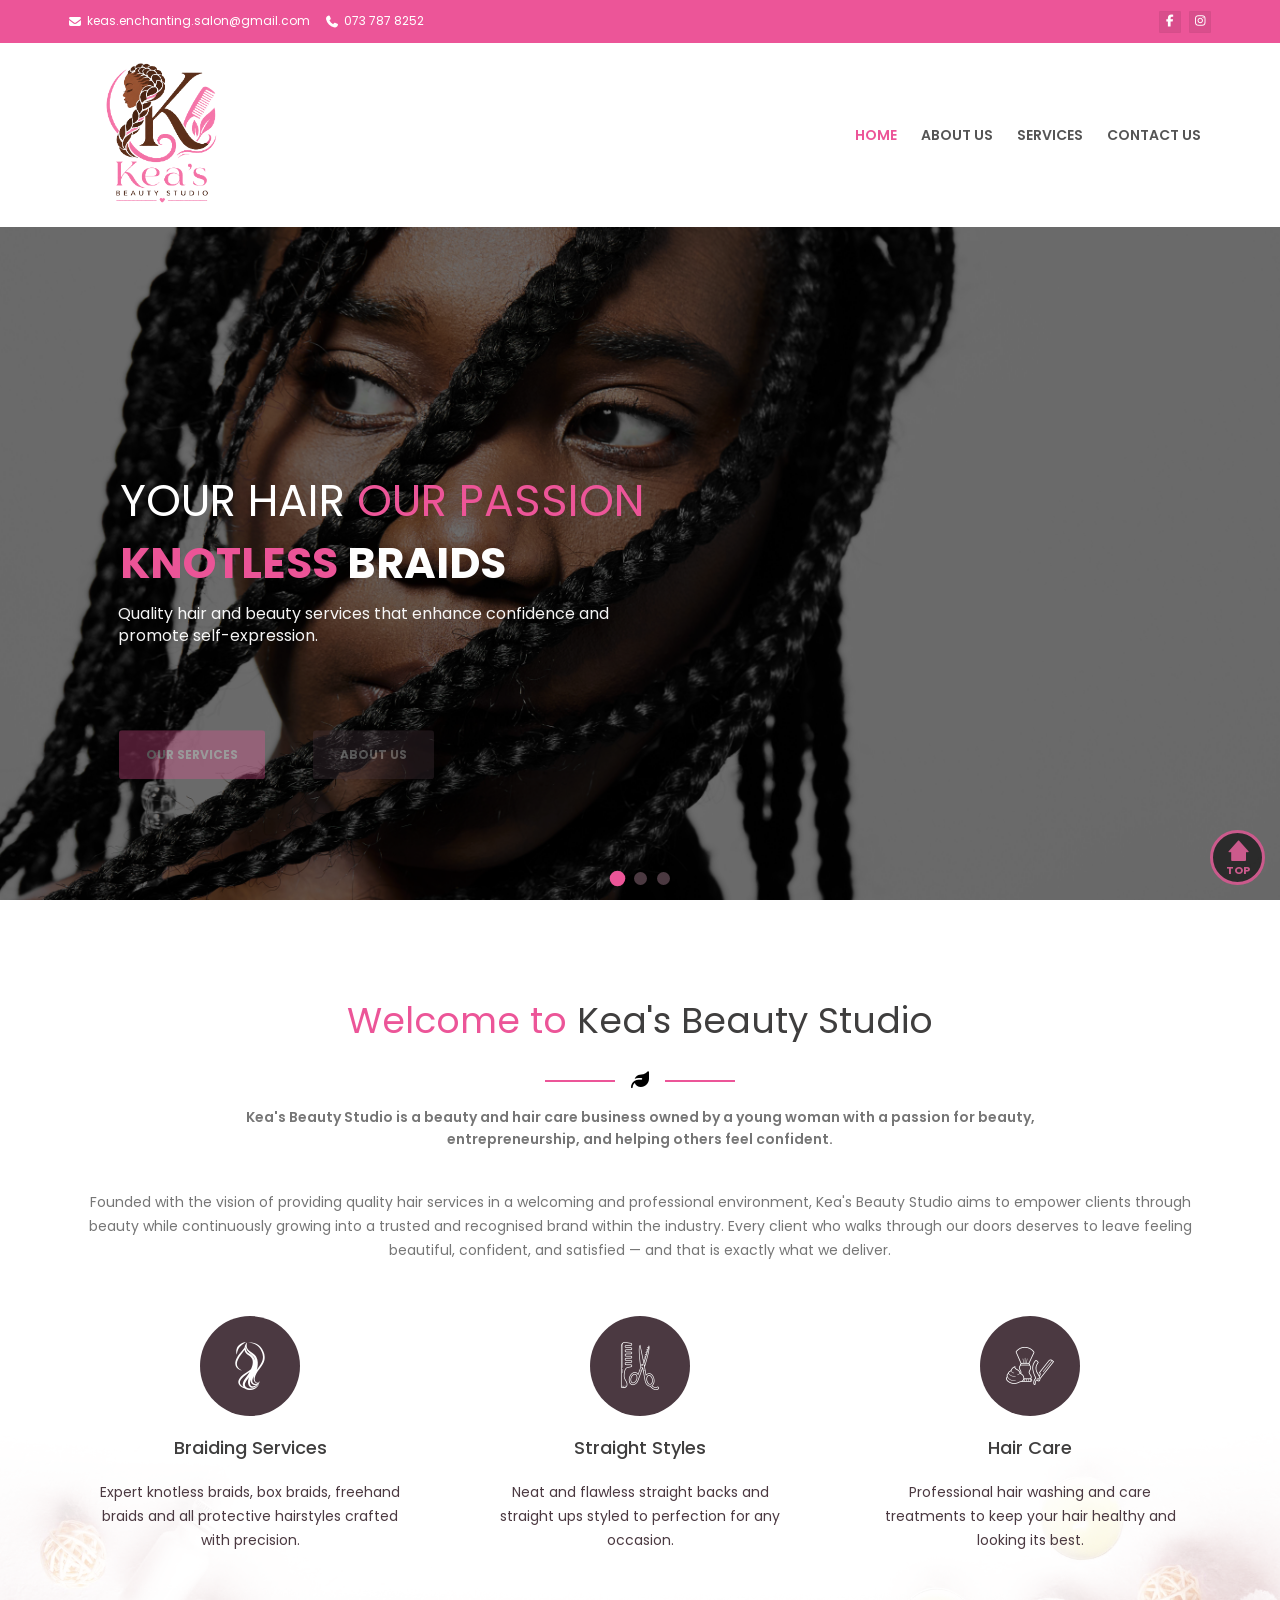
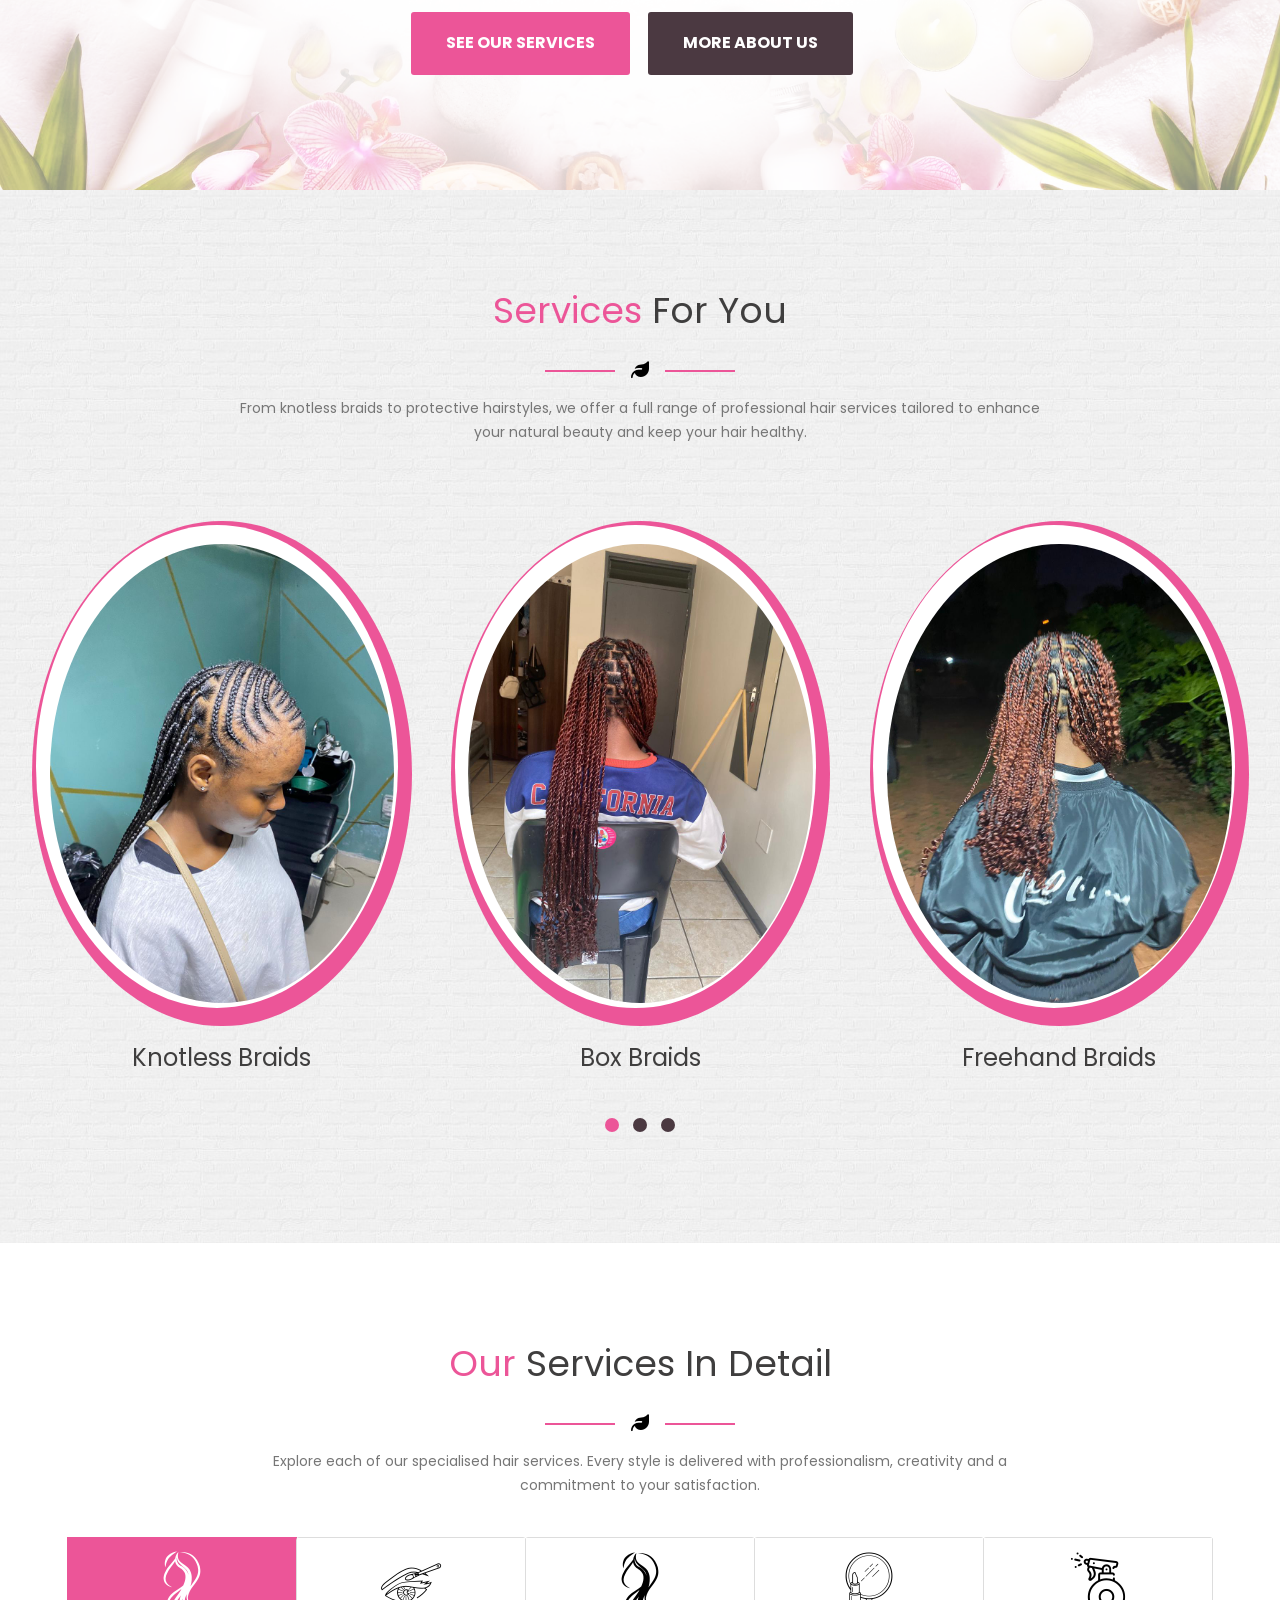
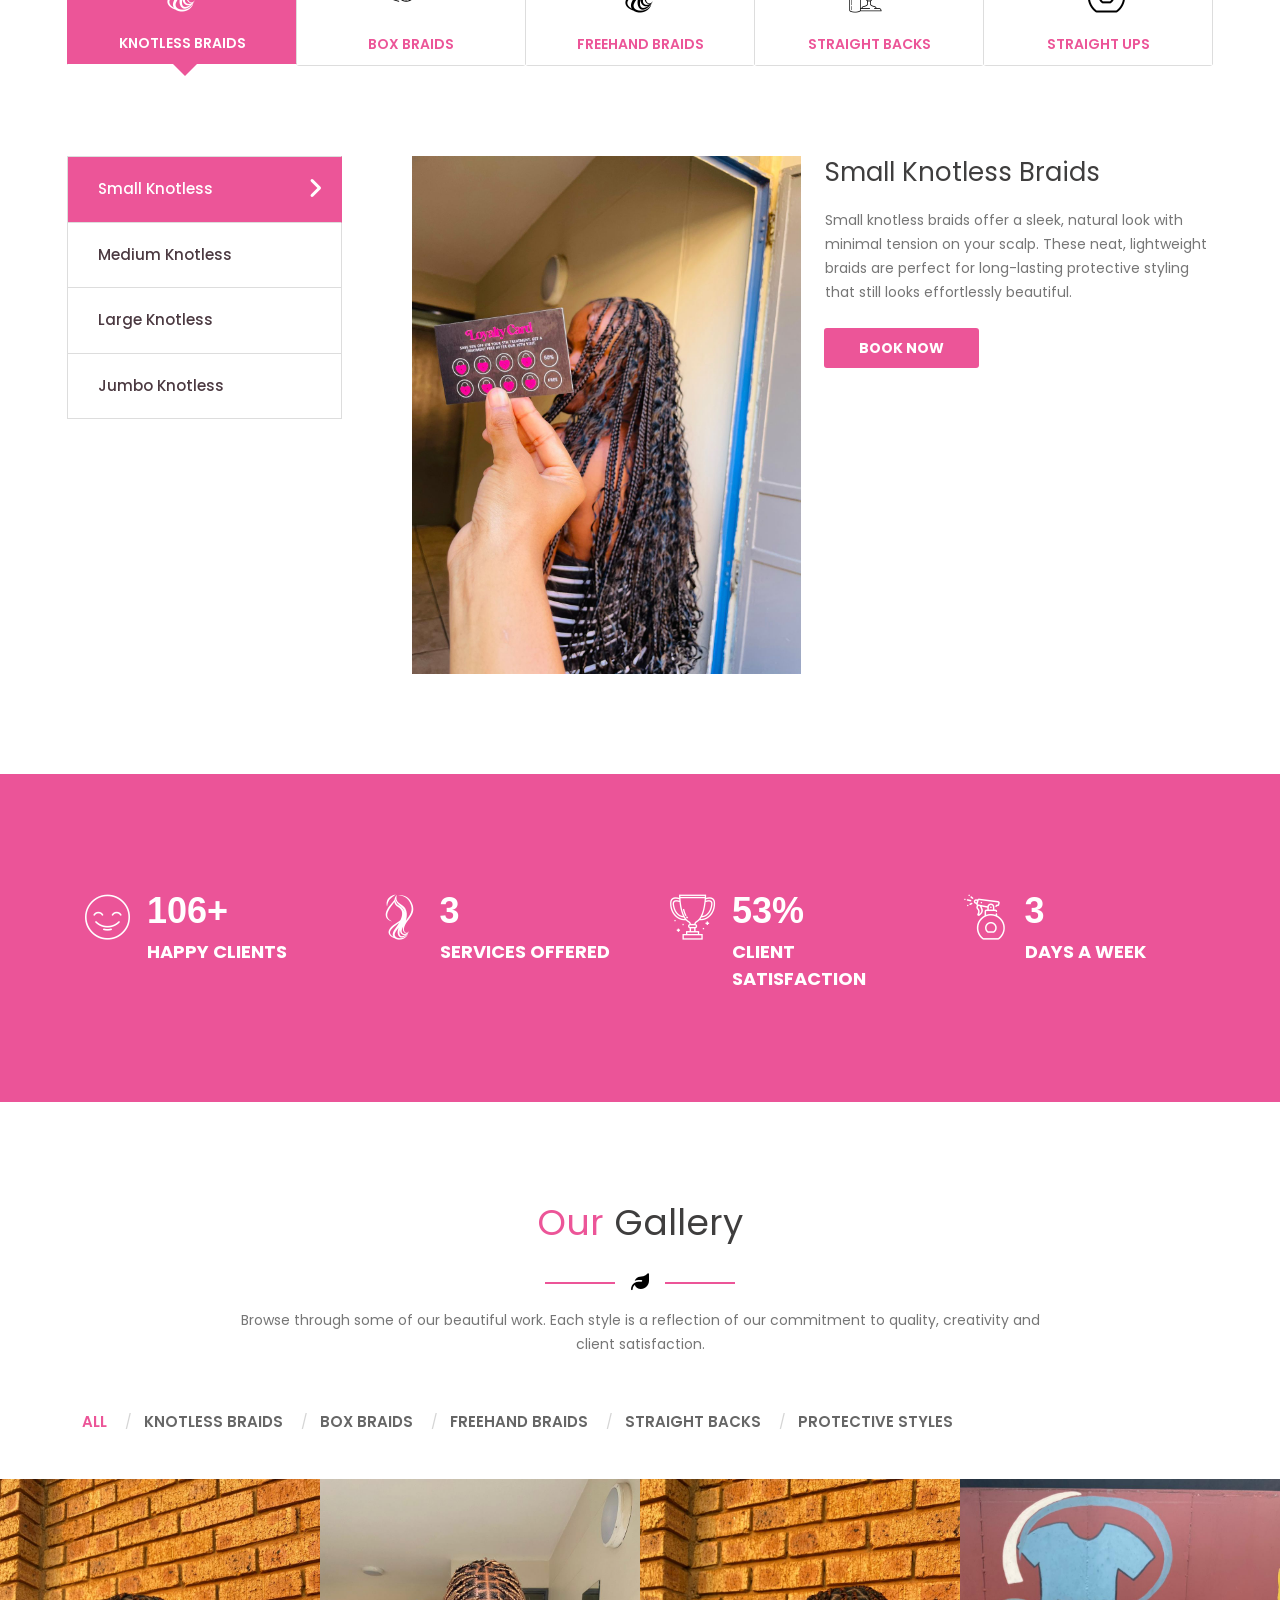
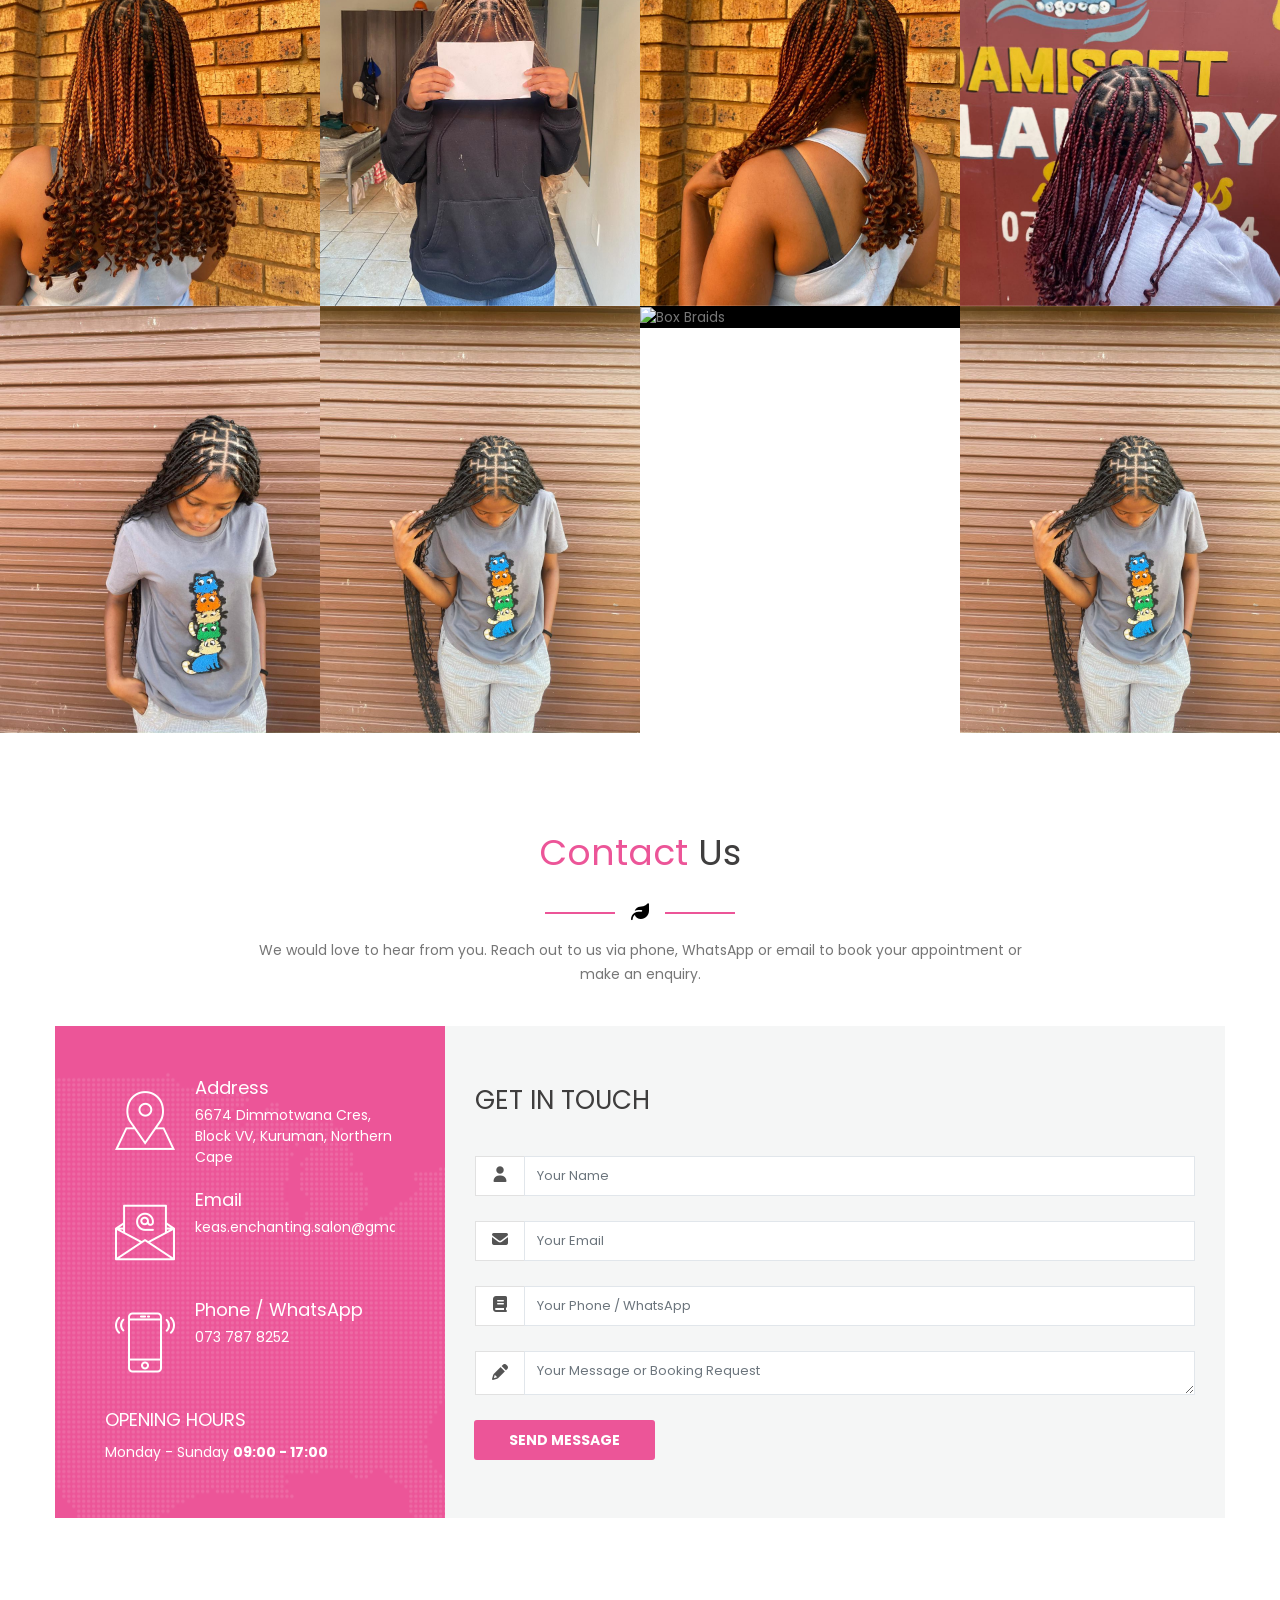
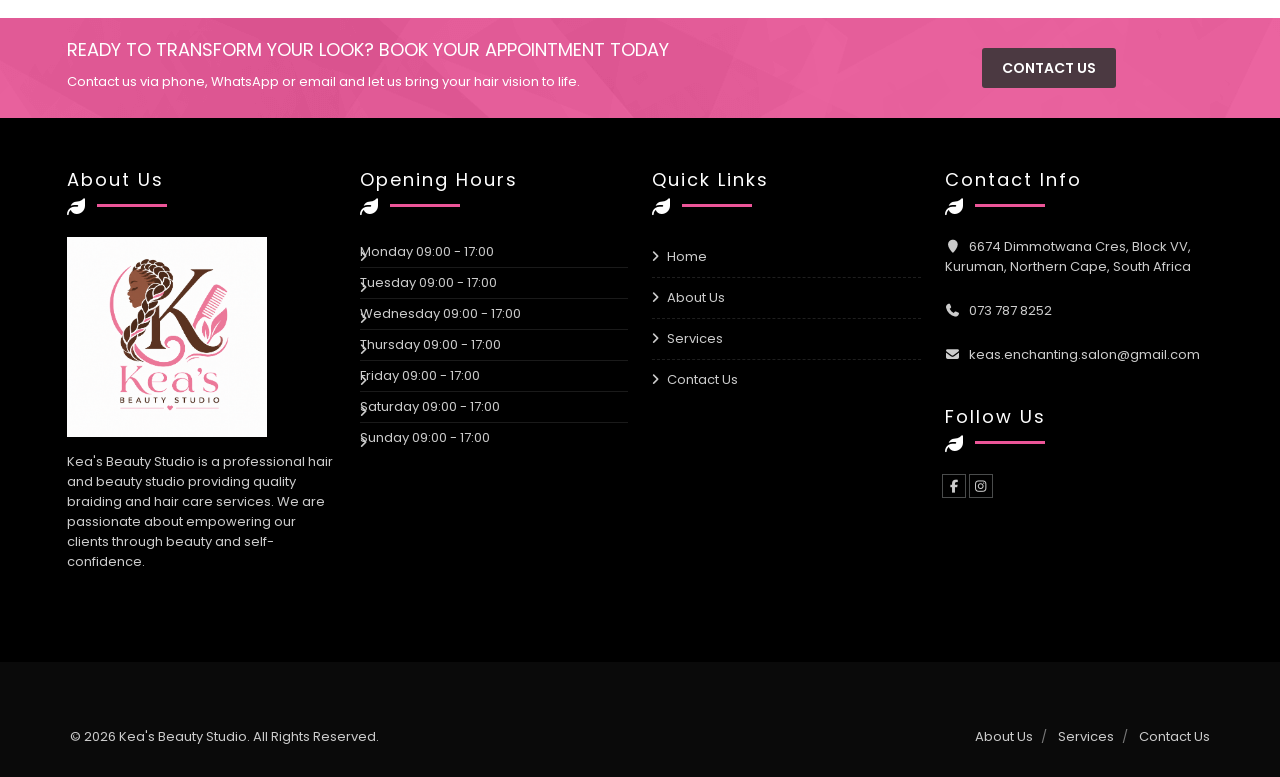
==== commit fab3298b: "image" ====
--- a/spa/index.html
+++ b/spa/index.html
@@ -1414,11 +1414,11 @@
                                     <div class="flip-container">
                                         <div class="wt-box">
                                             <div class="wt-thum-bx">
-                                                <img src="images/keaAssets/kea4.jpeg" alt="Knotless Braids">	
+                                                <img src="images/keaAssets/knotless.jpeg" alt="Knotless Braids">	
                                             </div>
                                             <div class="wt-info bg-white text-center bdr-5 bdr-primary">
                                                 <div class="wt-info-media-zoom">
-                                                    <a href="images/keaAssets/kea4.jpeg" class="mfp-link">
+                                                    <a href="images/keaAssets/knotless.jpeg" class="mfp-link">
                                                         <i class="fa fa-arrows-alt font-24 p-a10"></i>
                                                     </a>
                                                 </div>
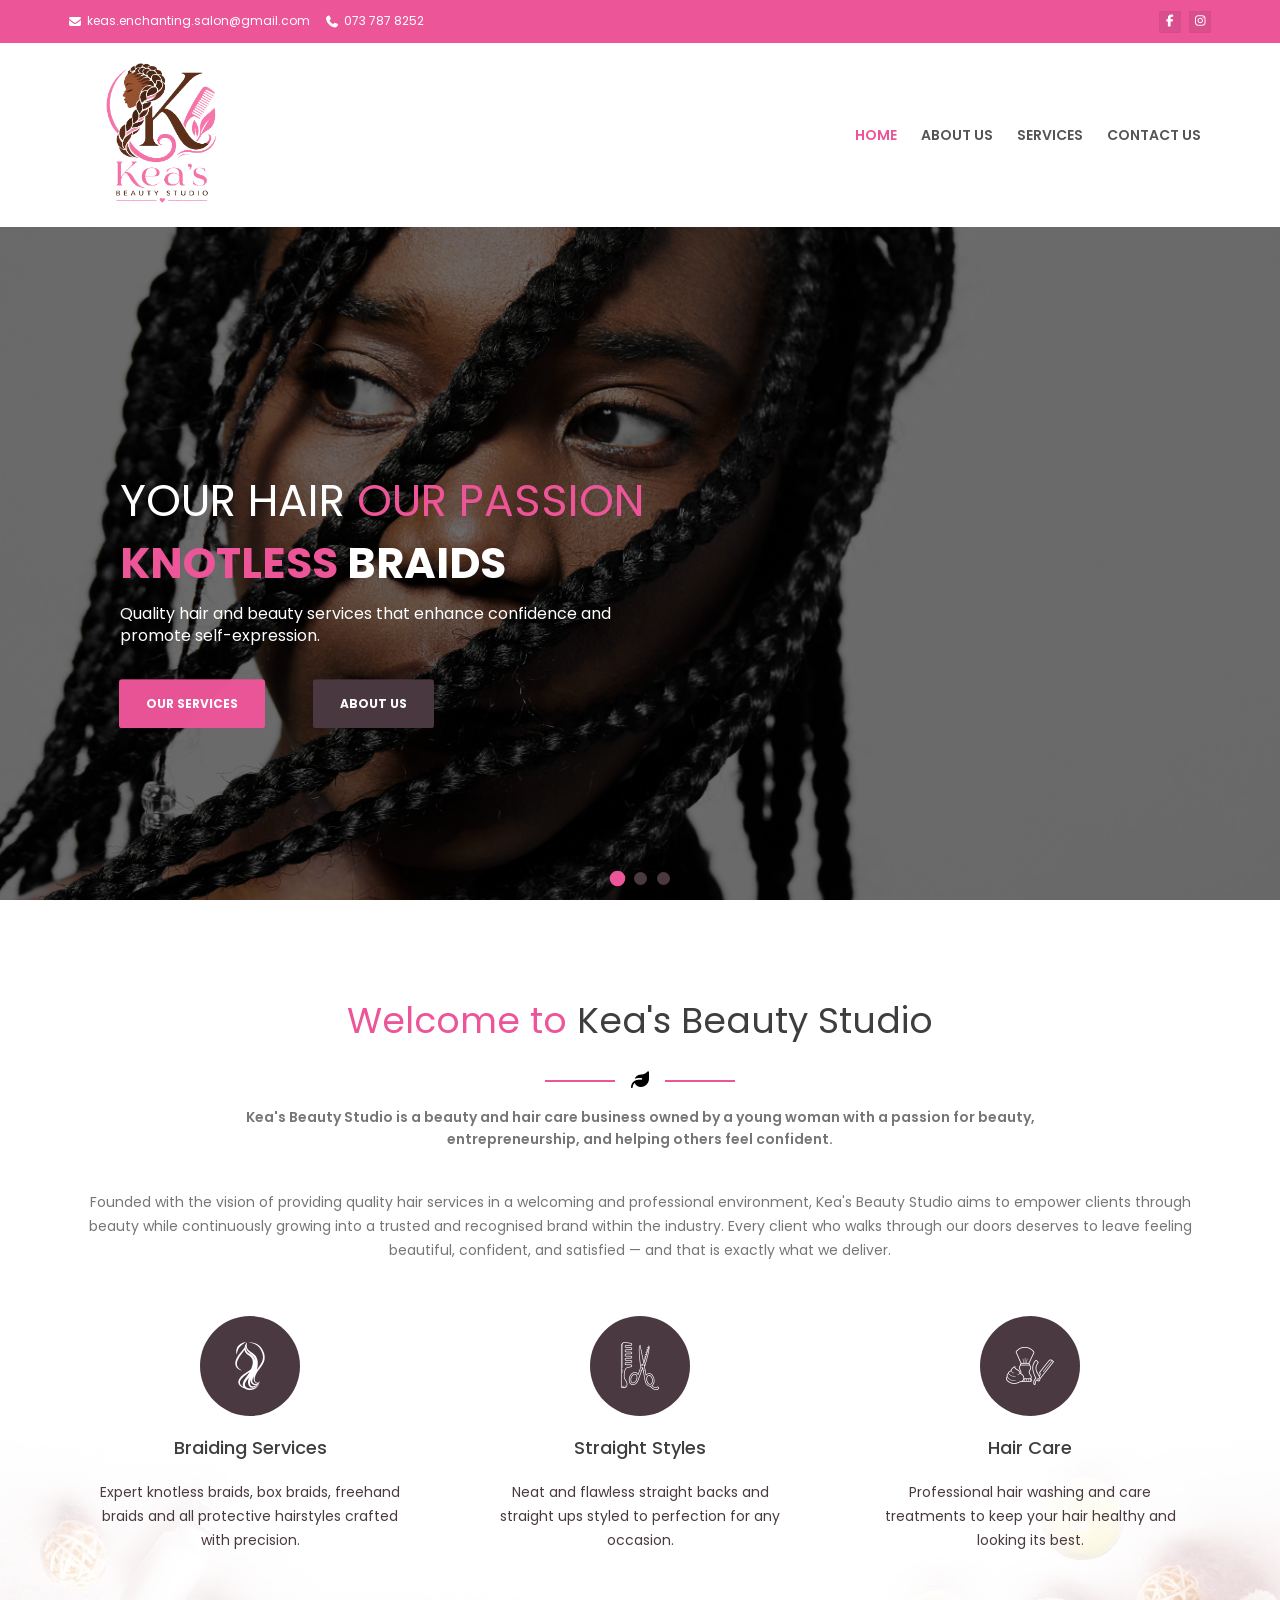
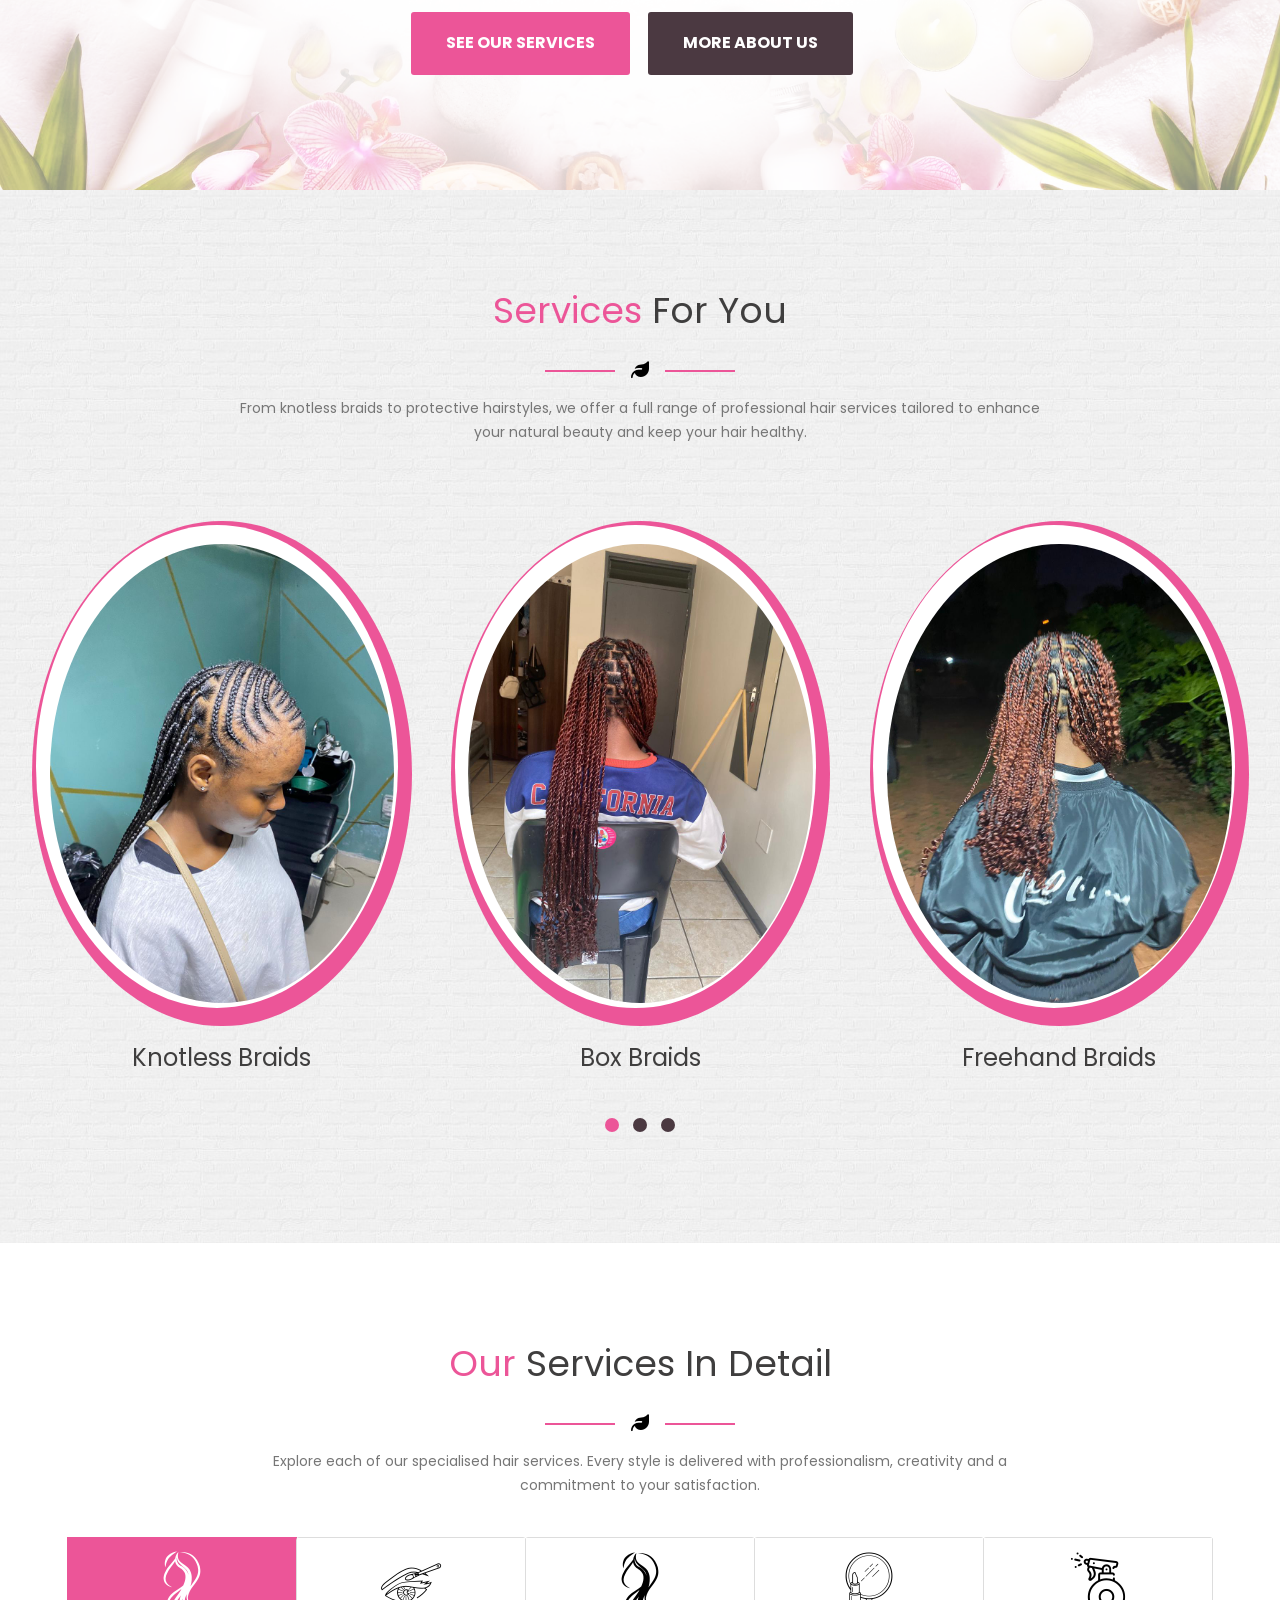
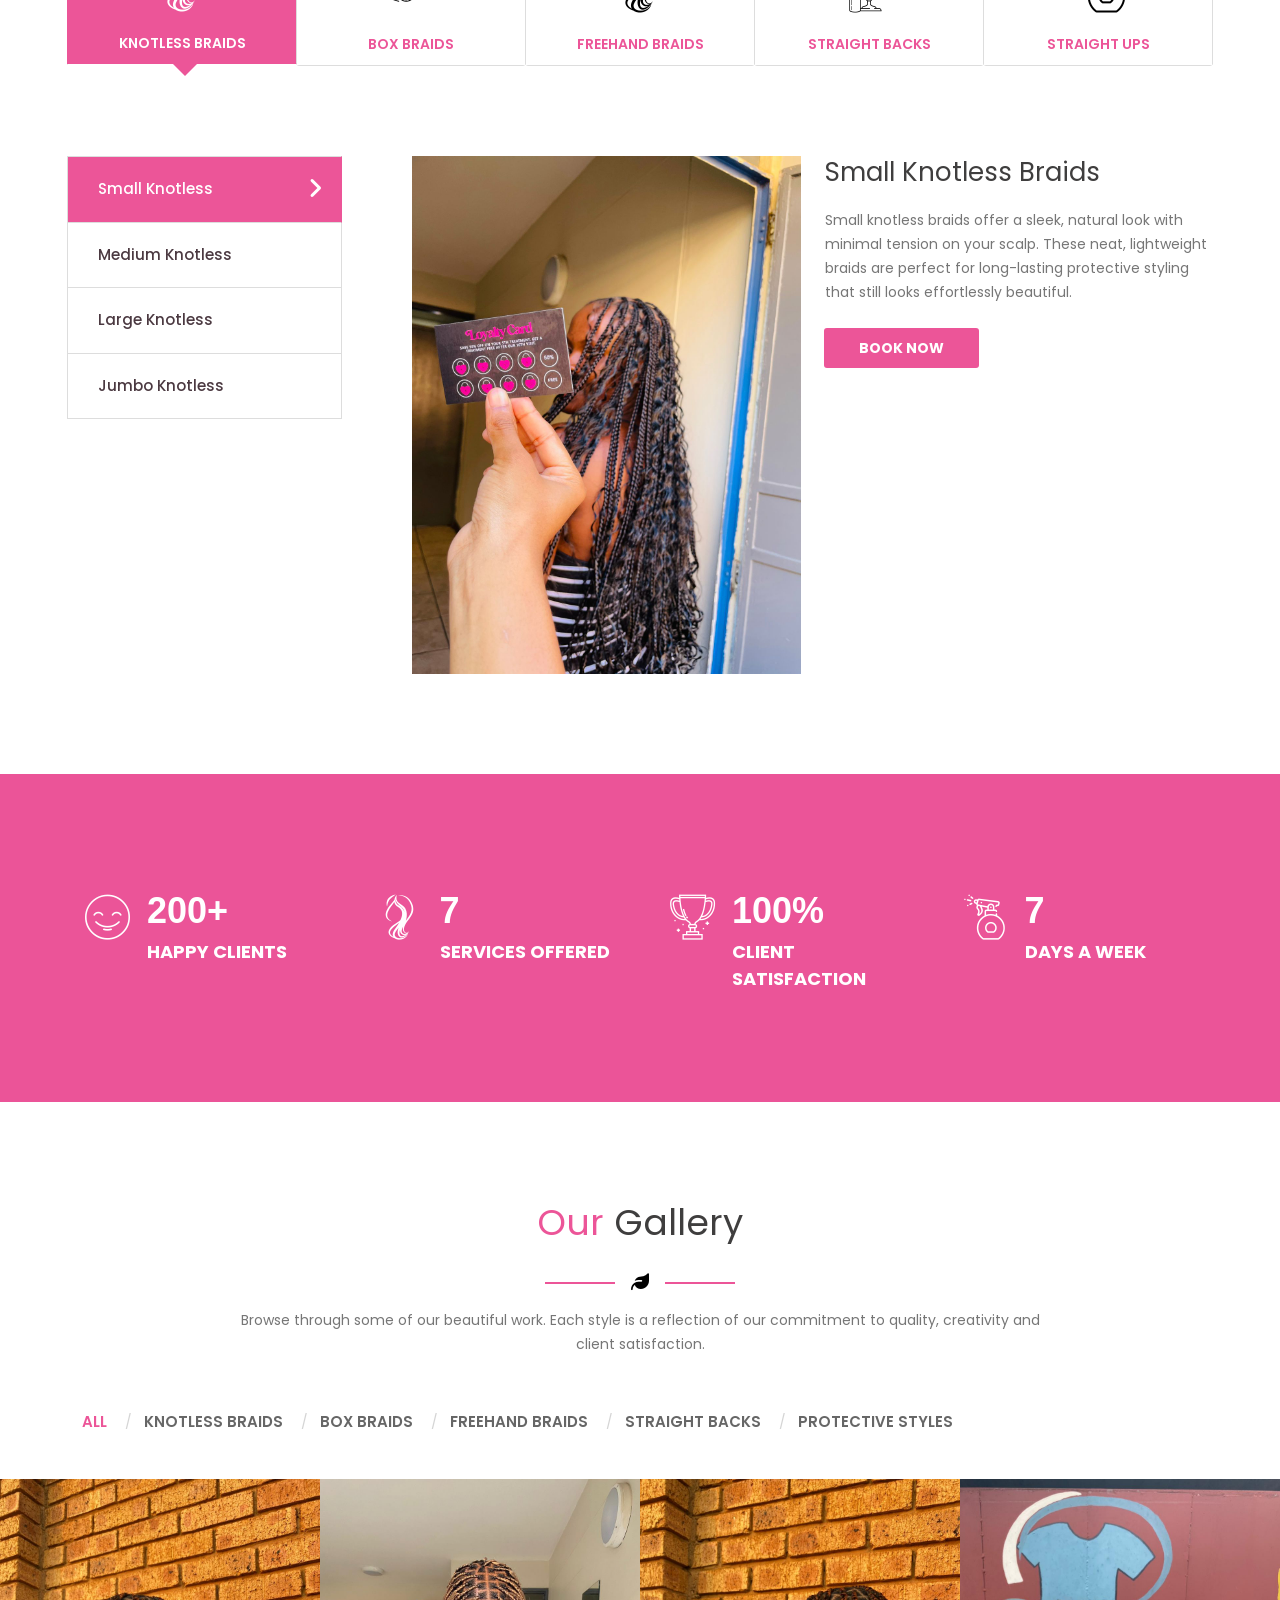
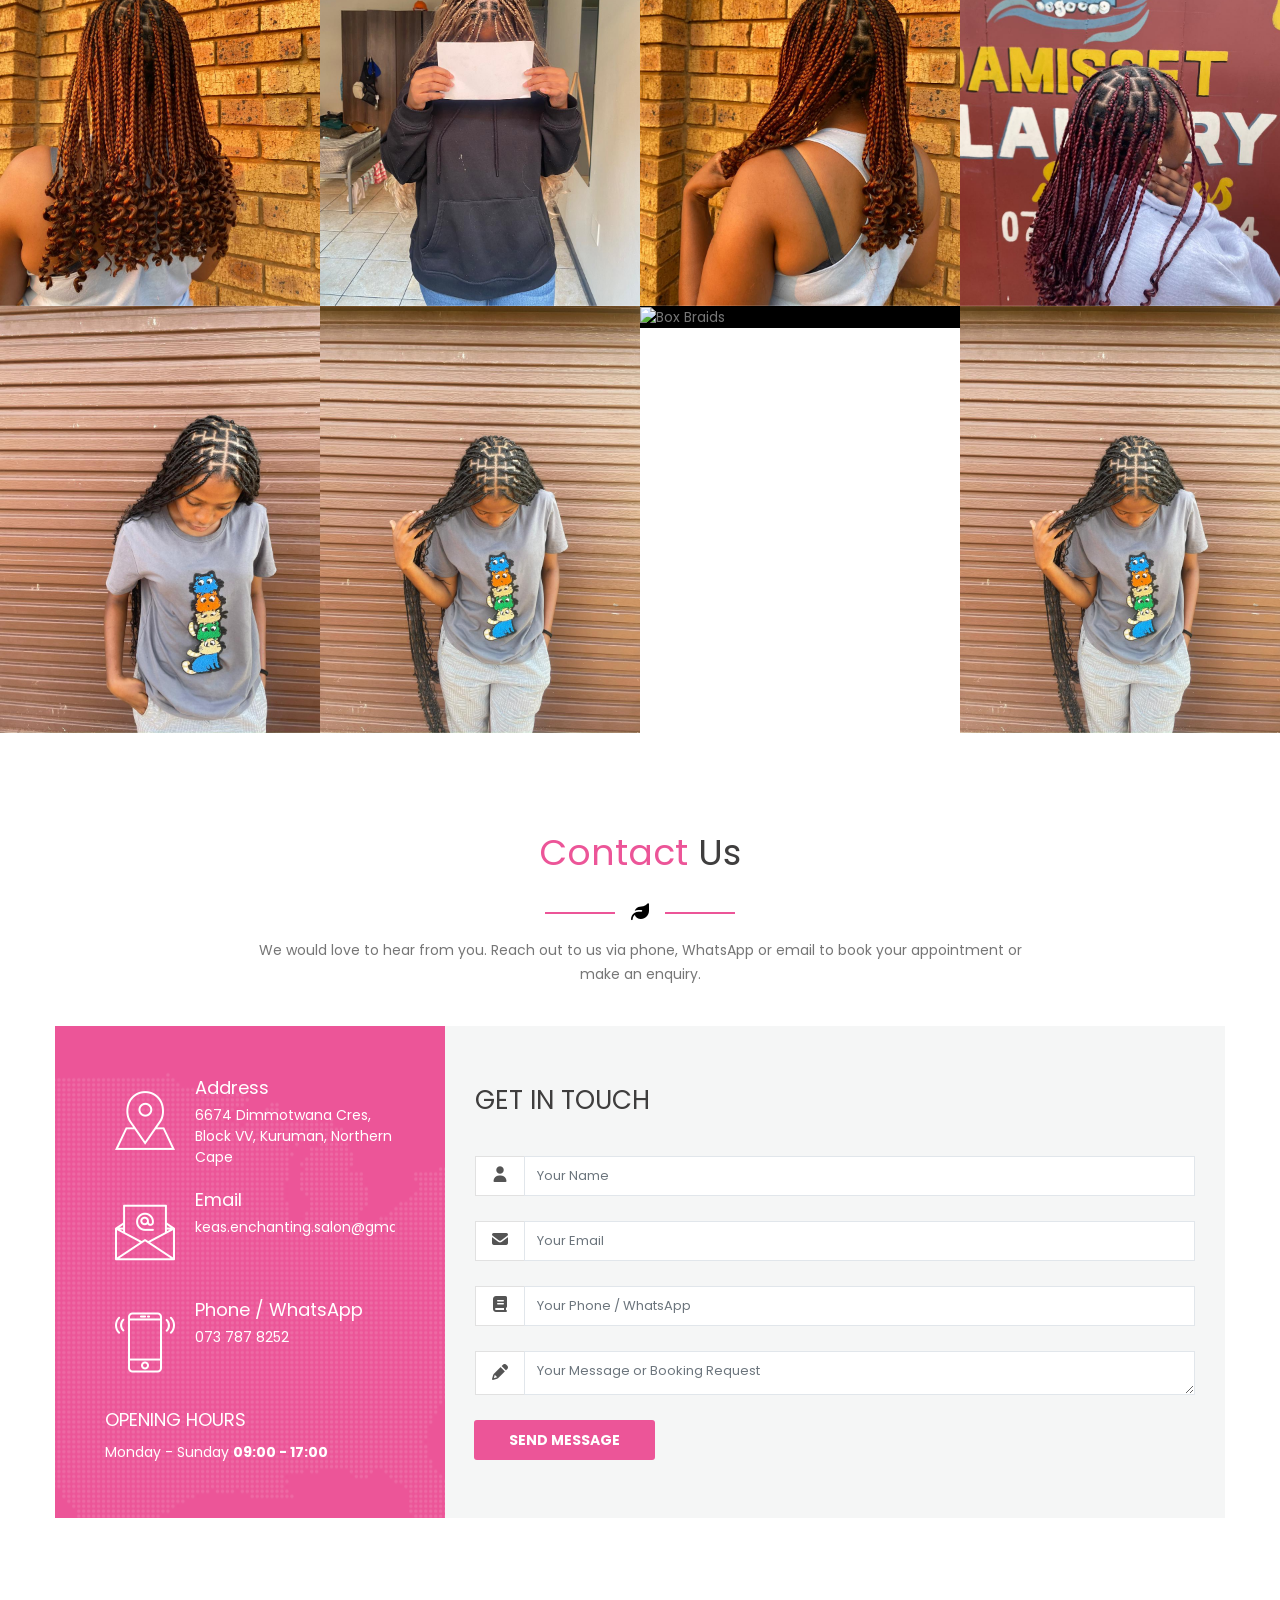
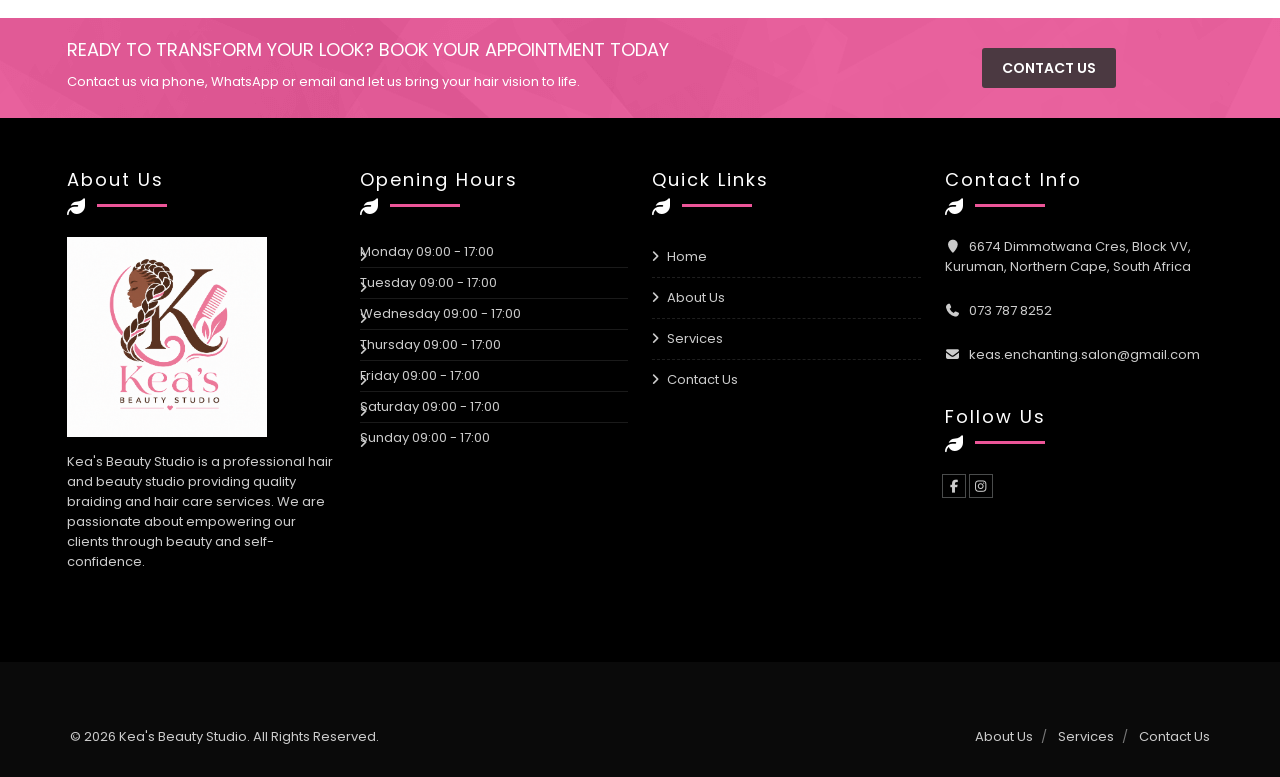
==== commit e7d7009b: "about2" ====
--- a/spa/index.html
+++ b/spa/index.html
@@ -411,7 +411,7 @@
                                 data-paddingbottom="[0,0,0,0]"
                                 data-paddingleft="[40,40,40,40]"
                                 style="z-index:13; text-transform:uppercase; font-weight:700;">
-                               <a href="about-1.html" class="site-button-secondry radius-sm button-lg">About Us</a>
+                               <a href="about-2.html" class="site-button-secondry radius-sm button-lg">About Us</a>
                             </div>
                                                            
                         </li>
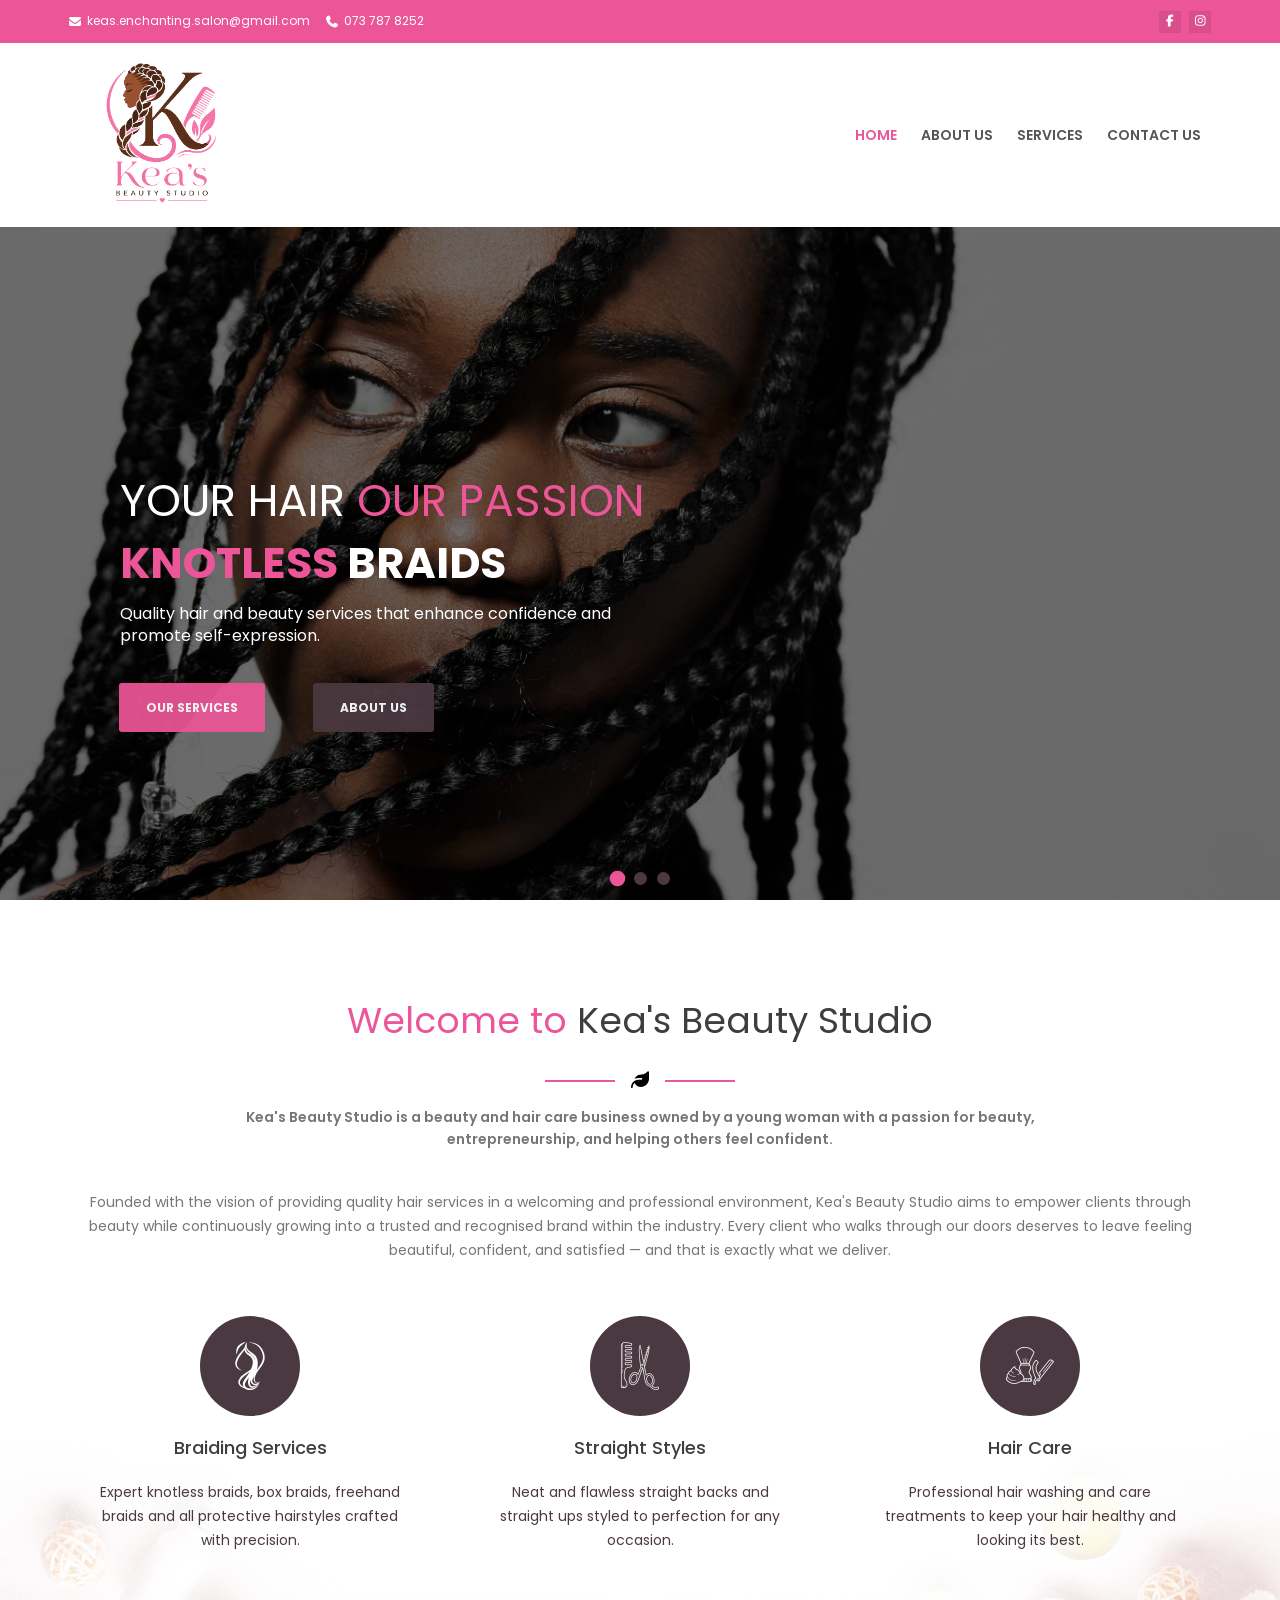
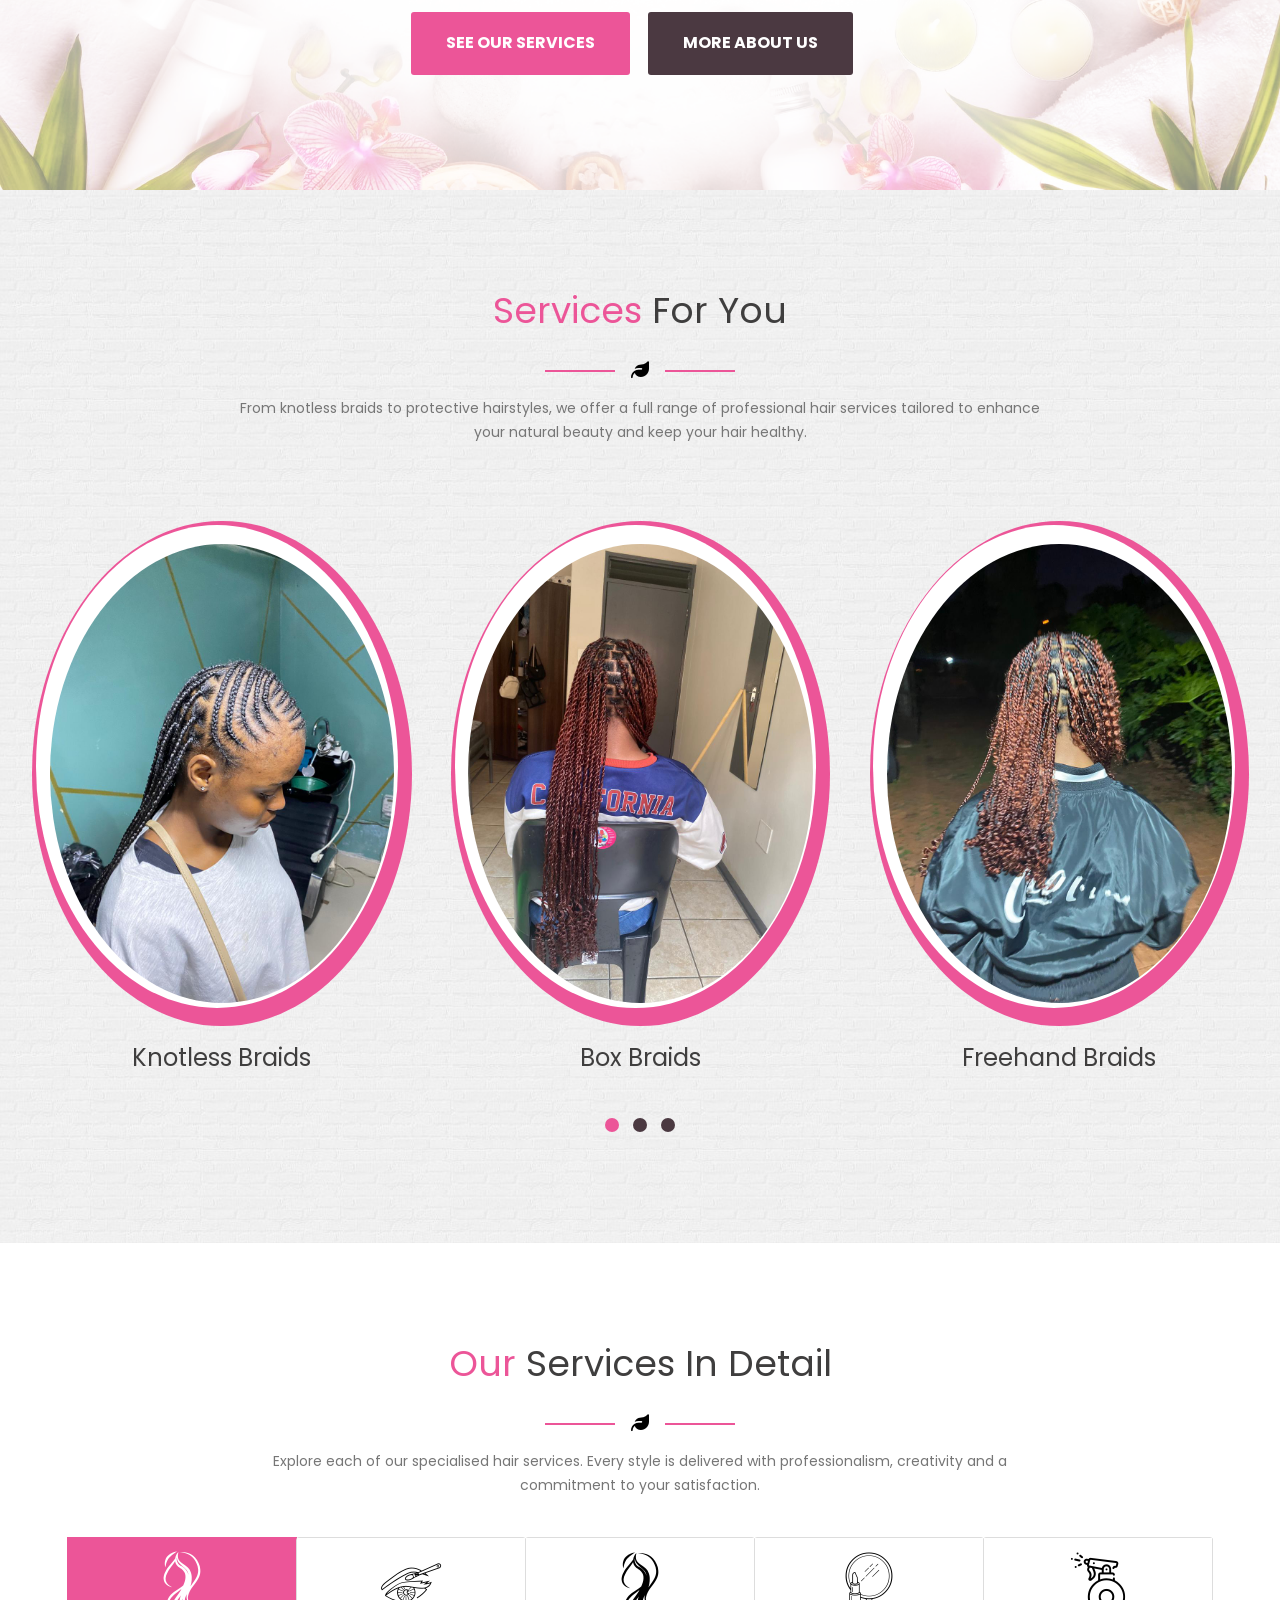
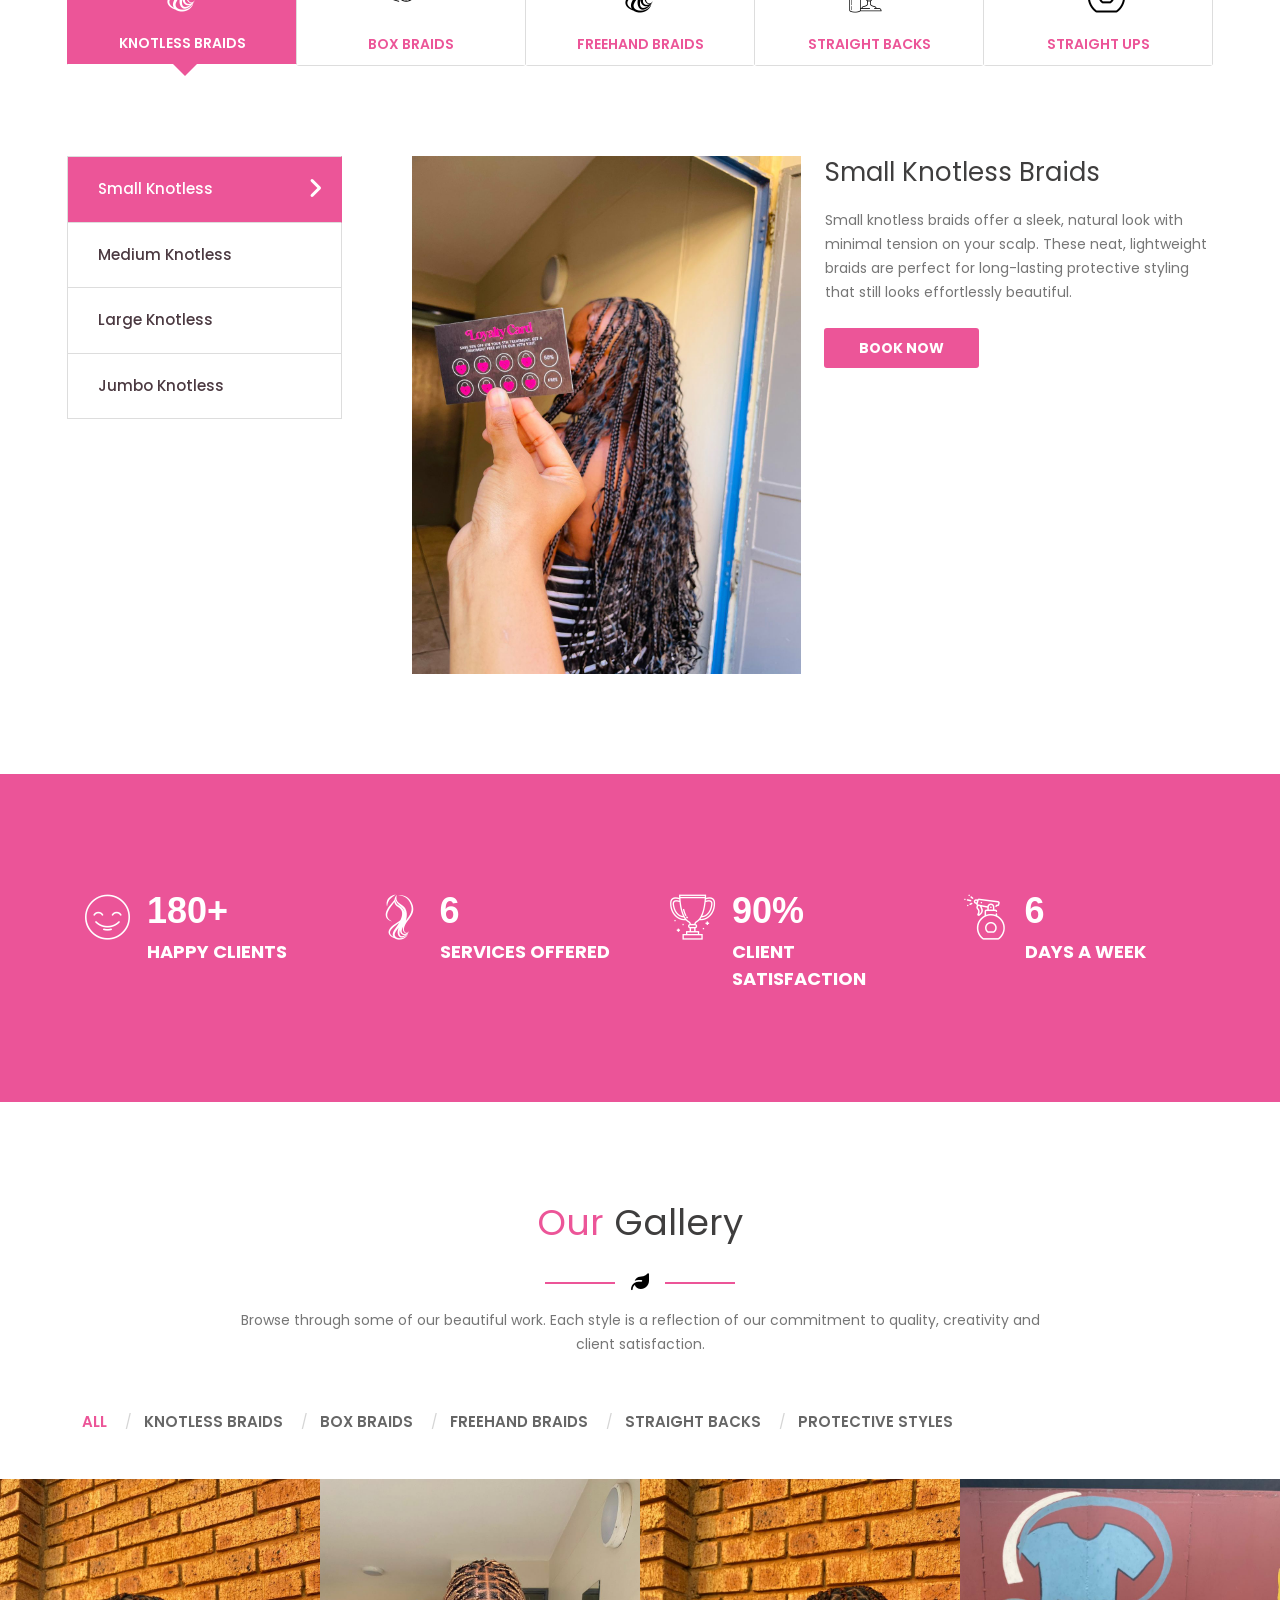
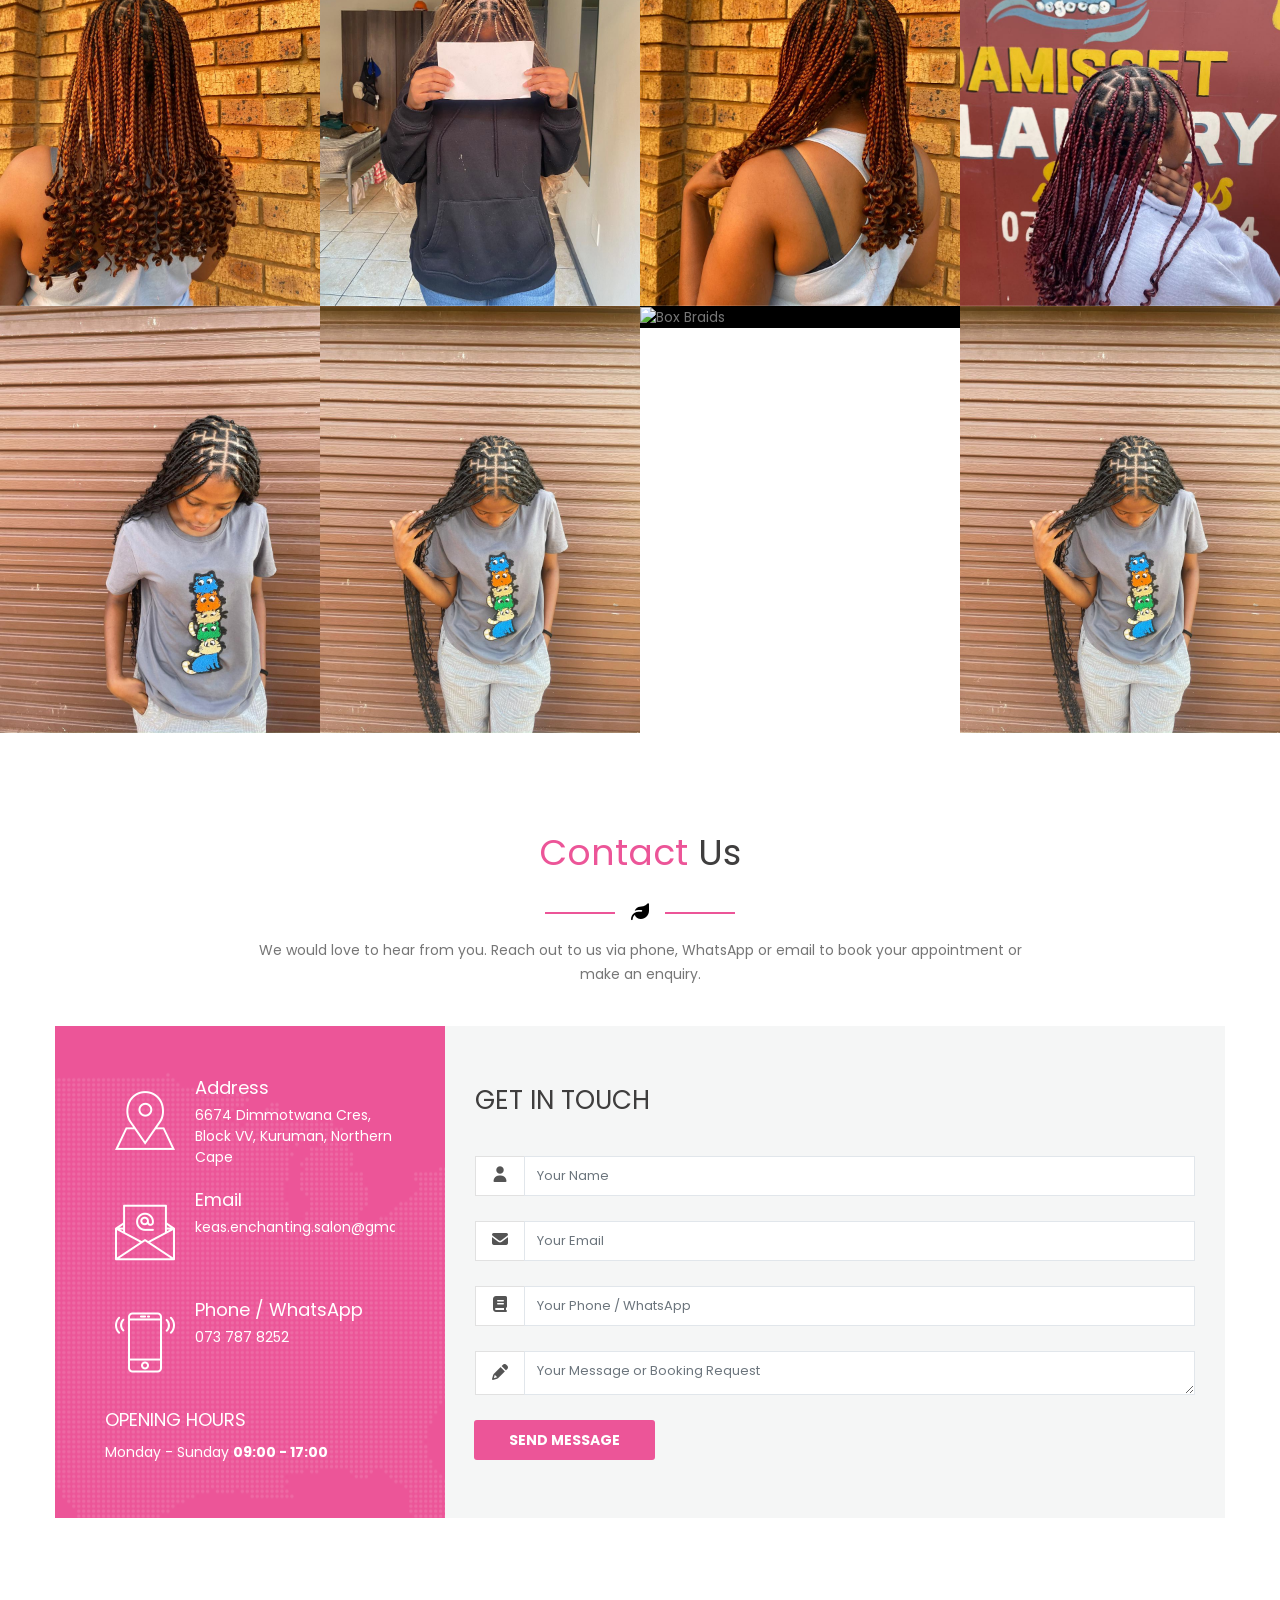
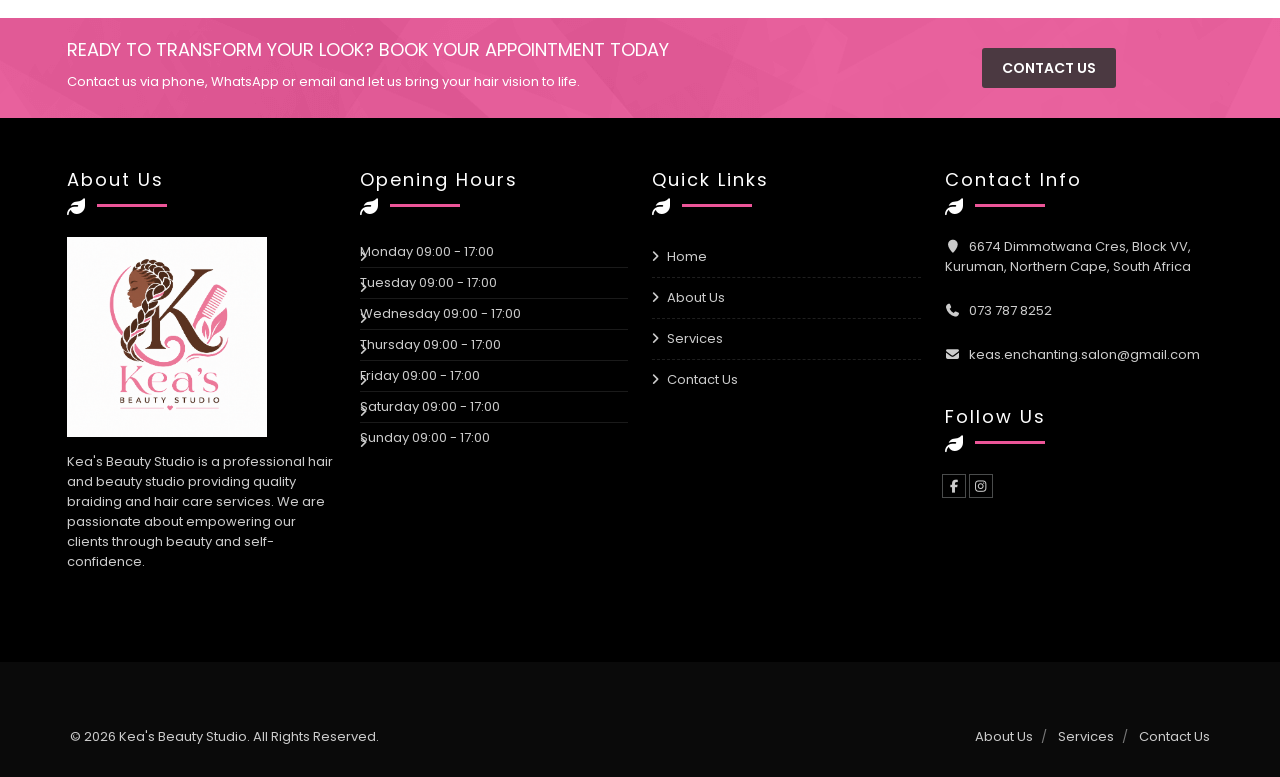
==== commit e70fbdc1: "about hero" ====
--- a/spa/index.html
+++ b/spa/index.html
@@ -297,7 +297,7 @@
                                 data-paddingbottom="[0,0,0,0]"
                                 data-paddingleft="[40,40,40,40]"
                                 style="z-index:13; text-transform:uppercase; font-weight:700;">
-                               <a href="about-1.html" class="site-button-secondry radius-sm button-lg">About Us</a>
+                               <a href="about-2.html" class="site-button-secondry radius-sm button-lg">About Us</a>
                             </div>
                                                            
                         </li>
@@ -525,7 +525,7 @@
                                 data-paddingbottom="[0,0,0,0]"
                                 data-paddingleft="[40,40,40,40]"
                                 style="z-index:13; text-transform:uppercase; font-weight:700;">
-                               <a href="about-1.html" class="site-button-secondry radius-sm button-lg">About Us</a>
+                               <a href="about-2.html" class="site-button-secondry radius-sm button-lg">About Us</a>
                             </div>
                                                            
                         </li>                                                
